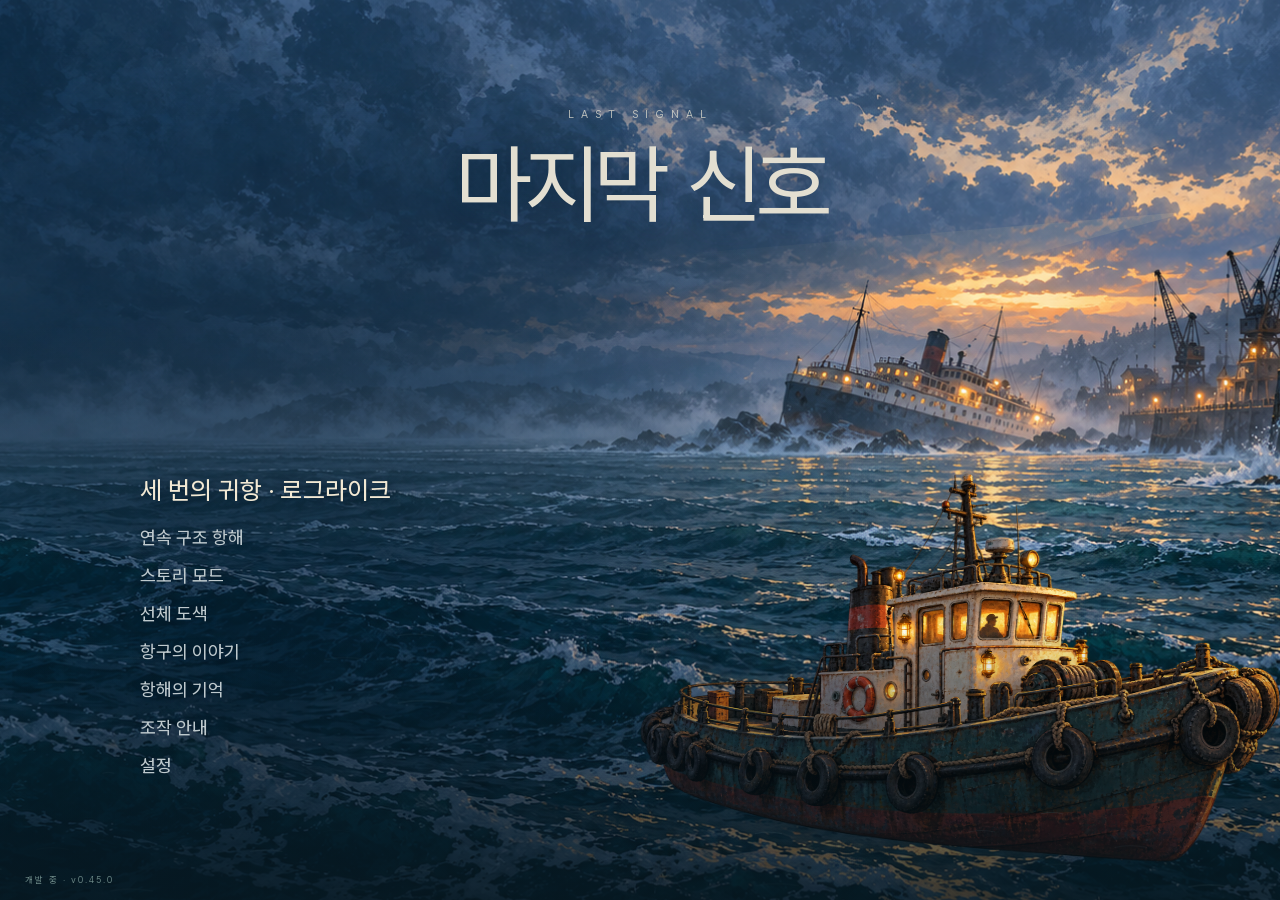
==== index.html @ b40166a3 "Publish verified LAST SIGNAL 0.45.0 browser beta" ====
<!doctype html>
<html lang="ko">
<head>
  <meta charset="utf-8">
  <meta name="viewport" content="width=device-width, initial-scale=1">
  <meta http-equiv="Content-Security-Policy" content="default-src 'self'; script-src 'self'; style-src 'self'; img-src 'self' data:; connect-src 'self'; object-src 'none'; base-uri 'none'; form-action 'none'">
  <title>마지막 신호 · LAST SIGNAL</title>
  <link rel="stylesheet" href="src/style.css">
  <link rel="stylesheet" href="src/rescue-style.css">
  <link rel="stylesheet" href="src/rogue-style.css">
  <link rel="stylesheet" href="src/session-ui.css">
  <link rel="stylesheet" href="src/play-hud.css">
  <link rel="stylesheet" href="src/rogue-hud.css">
  <link rel="stylesheet" href="src/crew-interior.css">
  <link rel="stylesheet" href="src/refit-view.css">
<link rel="stylesheet" href="beta/support.css">
</head>
<body>
  <canvas id="space" aria-label="Last Signal harbor rescue game"></canvas>
  <div id="hud" class="hidden"></div>
  <button id="interiorToggle" hidden></button><div id="voyageStatus" hidden></div>
  <button id="playPause" class="play-pause" hidden></button>
  <main id="panel"></main>
  <div id="rewardNotice" class="reward-notice" role="status" aria-live="polite"></div>
  <div id="toast" role="status"></div>
  <div id="version">LAST SIGNAL / 0.3.0 · FIRST RESCUE</div>
  <script type="module" src="src/rescue-app.js"></script>
<script type="module" src="beta/game-support.js"></script>
</body>
</html>
---- src/style.css ----
:root{color-scheme:dark;--bg:#09171c;--ink:#e7eee1;--muted:#92aaa9;--line:#b9d7c52b;--mint:#a7efd3;--gold:#e7b18a;font-family:'Pretendard','Malgun Gothic',sans-serif;font-synthesis:none}
*{box-sizing:border-box}body{margin:0;overflow:hidden;background:var(--bg);color:var(--ink);user-select:none}button,input,select{font:inherit}button{cursor:pointer;color:var(--ink);background:transparent;border:1px solid var(--line);padding:13px 19px;border-radius:3px;transition:background .15s,border-color .15s,transform .15s}button:hover{background:#b6edd815;border-color:#c2efd880}button:active{transform:translateY(1px)}button:focus-visible,select:focus-visible,input:focus-visible{outline:2px solid var(--gold);outline-offset:4px}button.primary{background:var(--mint);border-color:var(--mint);color:#122c2c;font-weight:700}button.primary:hover{background:#d1ffe7}button.secondary{border-color:#78979066;background:#10272dcc}button.selected{border-color:var(--mint);background:#94f3d418}p{line-height:1.75;color:var(--muted);font-size:15px}h2{font-size:32px;letter-spacing:-1px;font-weight:600;margin:14px 0}h3{font-size:23px;font-weight:600;margin:16px 0}small{line-height:1.6}canvas{position:fixed;inset:0;width:100%;height:100%;z-index:0}#panel{position:relative;z-index:3;width:100vw;height:100vh;pointer-events:none}#panel button,#panel input,#panel select,#panel section{pointer-events:auto}.hidden{display:none!important}.eyebrow{font-size:10px;letter-spacing:2.5px;color:var(--muted);display:flex;align-items:center;gap:10px}.dot{width:6px;height:6px;border-radius:50%;background:var(--mint);display:inline-block;box-shadow:0 0 15px #91ffd588}.edition{font-size:9px;margin-left:20px;color:#e3b594}.menu{position:absolute;left:8vw;top:10vh;width:490px;max-width:47vw}.menu h1{font-size:clamp(66px,7.8vw,118px);line-height:.86;font-weight:800;letter-spacing:-7px;margin:39px 0 0;position:relative}.menu h1 span{color:var(--mint)}.menu h1 i{color:var(--gold);font-style:normal;font-size:.57em;font-weight:300;margin-left:28px;vertical-align:top;display:inline-block;transform:translateY(14px)}.subtitle{font-size:11px;letter-spacing:4px;margin:23px 0 32px;color:#a6c7bf}.menu h2{font-size:22px;margin-bottom:10px}.intro{font-size:14px;margin:0 0 28px}.menu-actions{display:flex;gap:10px;max-width:410px}.menu-actions button{flex:1;text-align:left;font-size:15px;padding:16px 22px}.menu-actions span{float:right}.menu-secondary{display:flex;gap:24px;margin-top:15px}.menu-secondary button{font-size:12px;padding:10px 0;border:none;color:#b5c8c0}.record{display:flex;gap:30px;border-top:1px solid var(--line);margin-top:24px;padding-top:20px;color:#86a19e;font-size:10px}.record b{display:block;color:var(--ink);font-weight:400;font-size:22px;margin-top:6px}.build-note{font-size:10px;color:#627e7f;margin-top:19px}.art-note{position:absolute;right:8vw;bottom:12vh;color:#bcd2c3;font-size:10px;line-height:2;letter-spacing:2px}.art-note span{color:#73918e;font-size:8px}#version{position:fixed;bottom:15px;left:25px;font-size:9px;color:#668180;letter-spacing:2px;z-index:4;pointer-events:none}.overlay{display:flex;align-items:center;justify-content:center;background:#041115ab;backdrop-filter:blur(5px)}.dialog{background:linear-gradient(145deg,#152e33f5,#0a1b22f5);border:1px solid #a5d4bd38;box-shadow:0 30px 120px #020a11a0;width:min(940px,92vw);max-height:91vh;overflow-y:auto;padding:38px 42px;border-radius:5px}.dialog.compact{width:460px}.dialog p{margin:10px 0 25px}.dialog-footer{display:flex;justify-content:space-between;gap:16px;border-top:1px solid var(--line);padding-top:24px;margin-top:25px}.dialog-footer button{min-width:160px}.ship-grid{display:grid;grid-template-columns:repeat(3,1fr);gap:14px;margin:28px 0}.ship{padding:24px 20px;text-align:left}.ship strong{display:block;font-size:22px;margin-bottom:8px}.ship small{font-size:11px;display:block;color:#9fb8b0}.ship-icon{font-size:44px;color:var(--mint);display:block;height:72px;font-weight:200}.mode-row{display:flex;gap:10px}.mode-row button{font-size:13px;flex:1}.micro{font-size:10px!important;line-height:1.6!important;margin:20px 0 0!important;color:#71918c}.stack{display:flex;flex-direction:column;gap:12px}.setting{display:flex;justify-content:space-between;align-items:center;padding:18px 0;border-top:1px solid var(--line);font-size:14px}.setting select{background:#0a2026;border:1px solid var(--line);color:var(--ink);padding:8px 14px}.setting input[type=range]{width:155px;accent-color:var(--mint)}.setting input[type=checkbox]{accent-color:var(--mint);width:18px;height:18px}.guide-diagram{display:flex;align-items:center;gap:20px;color:#8dcbbb;margin:25px 0}.guide-diagram span{border:1px solid #92d7c5;border-radius:50%;width:34px;height:34px;display:grid;place-items:center}.guide-diagram i{color:#406c68}.guide-diagram b{font-size:70px;font-weight:200;margin-left:30px}.manual p{font-size:14px}.manual button{width:160px}.muted{color:#66968b!important}.card-grid{display:grid;grid-template-columns:repeat(3,1fr);gap:18px;margin-top:28px}.card{display:flex;flex-direction:column;text-align:left;padding:23px 22px;min-height:315px;--accent:var(--mint)}.family-frost{--accent:#a4d6f6}.family-salvage{--accent:#e3ca83}.family-weapon{--accent:#f0ac95}.family-motion{--accent:#c5b1ed}.card:hover{border-color:var(--accent);transform:translateY(-4px);background:#aad5bc0c}.card-top{display:flex;justify-content:space-between;width:100%;color:var(--accent);font-size:11px}.card kbd{color:#9bb1a9;border:1px solid #9dbdac44;width:22px;height:22px;display:grid;place-items:center;border-radius:3px}.card-symbol{font-size:46px;height:60px;margin:18px 0 0;color:var(--accent)}.card h3{font-size:21px;color:var(--ink);margin:12px 0}.card p{font-size:12px;line-height:1.8;margin:0 0 24px;flex:1}.rank{font-size:9px;color:var(--muted);width:100%;padding-top:16px;border-top:1px solid var(--line)}.rank span{float:right;color:var(--accent);letter-spacing:2px}.installed{font-size:10px;color:#829f95;line-height:1.9;margin-top:24px}.result{width:650px}.result-score{font-size:74px;color:var(--mint);letter-spacing:-4px;margin:25px 0}.result-score small{font-size:11px;letter-spacing:2px;margin-left:20px;color:#90aaa0}.result-grid{display:grid;grid-template-columns:repeat(4,1fr);gap:15px}.result-grid b{display:block;font-size:26px;font-weight:400}.result-grid span{font-size:10px;color:var(--muted)}#hud{position:fixed;inset:0;z-index:2;pointer-events:none}.hud-top{height:72px;display:flex;align-items:center;gap:30px;padding:12px 32px;border-bottom:1px solid #a3c6b224;background:#0a1a21d9}.hud-brand{font-size:28px;font-weight:800;letter-spacing:-2px;display:flex;align-items:center;gap:18px}.hud-brand span{font-size:10px;letter-spacing:1px;color:#92b4a5;font-weight:400;white-space:nowrap}.meter{width:210px}.meter div{display:flex;justify-content:space-between;font-size:10px;color:var(--muted);margin-bottom:7px}.meter b{color:var(--ink);font-size:11px;font-weight:500}progress{display:block;appearance:none;border:none;width:100%;height:5px;background:#2a3c3e;border-radius:0}progress::-webkit-progress-bar{background:#2a3c3e}progress::-webkit-progress-value{background:#c5d6b4}.energy progress::-webkit-progress-value{background:#8fdfc7}.hud-time{margin-left:auto;font-size:27px;font-variant-numeric:tabular-nums;letter-spacing:2px}.hud-time span{display:block;font-size:8px;letter-spacing:1px;color:var(--muted);text-align:center}.hud-level{width:95px;font-size:13px;letter-spacing:2px}.hud-level progress{margin-top:9px;height:3px}.hud-level progress::-webkit-progress-value{background:#e1b18b}.hud-bottom{position:absolute;bottom:0;height:40px;width:100%;padding:0 30px;display:flex;align-items:center;justify-content:space-between;gap:18px;border-top:1px solid #9bd7c026;background:#0b1a21d9;font-size:9px;color:#95b6aa}.anchor-state b{font-size:17px;color:var(--mint);letter-spacing:5px;vertical-align:middle;margin-right:8px}.anchor-state em{font-style:normal;color:#ebba8e;margin-left:8px}.target-count{margin-left:15px;color:#cdf5d7}.dash-state b{color:#d0ead8;margin-left:12px}.hud-hint{color:#a4bfb3;font-size:10px}.boss-meter{position:absolute;top:84px;left:35%;width:30%;text-align:center}.boss-meter span{font-size:8px;letter-spacing:3px;color:#e7b194}.boss-meter progress{margin-top:7px;height:4px}.boss-meter progress::-webkit-progress-value{background:#edac87}#toast{position:fixed;z-index:10;left:50%;top:19%;transform:translate(-50%,-10px);padding:11px 22px;background:#173032ee;border:1px solid #a6e4bd66;font-size:13px;color:#dcebd3;opacity:0;pointer-events:none;transition:opacity .15s,transform .15s;max-width:90vw;text-align:center}#toast.show{opacity:1;transform:translate(-50%,0)}
@media(max-height:740px){.menu{top:7vh}.menu h1{font-size:83px;margin-top:25px}.subtitle{margin:20px 0}.menu h2{font-size:20px}.intro{margin-bottom:18px}.record{margin-top:16px;padding-top:12px}.dialog{padding:25px 30px}.card{min-height:260px;padding:18px}.card-symbol{height:45px;margin-top:7px}.card p{margin-bottom:12px}.dialog h2{font-size:27px}.ship-grid{margin:18px 0}.ship{padding:16px}.ship-icon{height:55px}.hud-top{gap:20px}}
@media(max-width:960px){.menu{max-width:55vw;left:6vw}.menu h1{font-size:76px}.art-note{right:5vw;bottom:10vh;font-size:8px}.hud-top{padding:10px 20px;gap:17px}.meter{width:160px}.hud-brand span{display:none}.hud-bottom{padding:0 18px}.hud-hint{font-size:8px}.card-grid{gap:10px}.dialog{width:94vw}.card{padding:18px}.card h3{font-size:18px}.card p{font-size:11px}}

.lesson-toggle{display:flex;align-items:center;gap:10px;margin-top:22px;font-size:12px;color:#b8d1c2}.lesson-toggle input{accent-color:var(--mint);width:17px;height:17px}.skip-lesson{position:absolute;right:30px;top:90px;font-size:11px;background:#0f282deb}.active-combos{display:flex;gap:10px;flex-wrap:wrap;margin-top:16px}.active-combos span,.combo-unlock{color:#ead79e;font-size:10px;border:1px solid #d9c18455;border-radius:3px;padding:7px 10px}.combo-unlock{margin-bottom:13px}.guide-combos{display:grid;grid-template-columns:repeat(3,1fr);gap:20px;border-top:1px solid var(--line);padding-top:10px;margin-bottom:15px}.guide-combos p{font-size:11px}.guide-combos b{color:#dfcca0}.boss-meter small{display:block;color:#aebdae;font-size:9px;margin-top:4px}.boss-meter{top:78px}

.seed-setting{display:flex;align-items:center;justify-content:space-between;margin-top:19px;color:#8daea3;font-size:11px}.seed-setting input{width:180px;background:#0a2026;border:1px solid var(--line);padding:7px 10px;color:#cce8d9;font-size:12px}
---- src/rescue-style.css ----
@font-face{font-family:Pretendard;src:url('../assets/fonts/PretendardVariable.woff2') format('woff2');font-weight:100 900;font-style:normal;font-display:swap}
:root{--bg:#102124;--ink:#e9dfc6;--muted:#a4b1a2;--line:#cbbd8c30;--mint:#d9ba7c;--gold:#d8b071}
body{background:#102124}button.primary{background:#d6b779;border-color:#d6b779;color:#26322c}button.primary:hover{background:#ead29f}button.selected{border-color:#dfc288;background:#c9b07816}.dot{background:#dab876;box-shadow:0 0 15px #ddb47055}.dialog{background:linear-gradient(145deg,#283e3beb,#152a2bed);border-color:#b6ad884c}.overlay{background:#0a171bb3;backdrop-filter:blur(4px)}.harbor-menu{position:absolute;left:7.5vw;top:8vh;width:560px;max-width:47vw}.harbor-title{font-size:clamp(52px,6.3vw,94px);font-weight:650;letter-spacing:-5px;margin:39px 0 3px;line-height:1.12;color:#e8ddbd}.harbor-english{font-size:10px;letter-spacing:5px;color:#b5ae8d;margin:17px 0 35px}.harbor-menu h2{font-size:25px;line-height:1.6;margin:0 0 14px;font-weight:450;letter-spacing:-.5px}.harbor-intro{font-size:13px;line-height:1.9;color:#a1b0a1;margin-bottom:27px}.harbor-menu .menu-actions{max-width:450px}.harbor-menu .menu-secondary{gap:26px}.cabin-crew{border-top:1px solid var(--line);padding-top:21px;margin-top:20px;max-width:480px}.cabin-crew .eyebrow{font-size:9px}.empty-seat{font-size:12px;color:#8c9d8d;margin-top:17px}.crew-row{display:flex;align-items:center;gap:15px;margin-top:16px}.crew-row strong{display:block;font-size:15px;font-weight:500}.crew-row span:not(.crew-portrait){display:block;font-size:10px;color:#a4b29f;margin-top:6px}.crew-portrait{position:relative;display:block;flex:0 0 48px;width:48px;height:58px;overflow:hidden;background:linear-gradient(135deg,#9e9c7d40,#253a33);border:1px solid #a9a07866;border-radius:2px}.crew-portrait i{position:absolute;left:17px;top:9px;width:15px;height:17px;border-radius:45% 45% 40% 40%;background:#c9b88d}.crew-portrait b{position:absolute;left:9px;top:29px;width:34px;height:40px;border-radius:40% 40% 0 0;background:#a3915f;transform:rotate(-6deg)}.crew-portrait.operator b{background:#68766a}.crew-portrait.operator i:before{content:'';position:absolute;width:19px;height:5px;background:#4b625a;left:-2px;top:0}.crew-portrait.engineer i:before{content:'';position:absolute;width:18px;height:6px;background:#c7a056;left:-2px;top:-3px;border-radius:50% 50% 0 0}.harbor-map-note{position:absolute;right:8vw;bottom:8vh;display:flex;gap:20px;align-items:center;color:#c9c2a5}.harbor-map-note>b{font-size:70px;font-weight:300;opacity:.65;line-height:1}.harbor-map-note span{font-size:10px;line-height:2;letter-spacing:1.5px}.harbor-map-note em{font-size:8px;color:#b29b75;font-style:normal}.next-call{border-left:2px solid #bea063;padding:4px 0 4px 17px;margin-top:25px}.next-call span{font-size:9px;display:block;color:#a9ac90;letter-spacing:2px;margin-bottom:8px}.next-call b{font-size:15px;font-weight:500;color:#e1d4af}.rescue-brief{width:890px}.rescue-choices{display:grid;grid-template-columns:repeat(2,1fr);gap:19px;margin:26px 0}.rescue-choice{display:flex;text-align:left;gap:20px;padding:24px;min-height:220px}.rescue-choice .crew-portrait{width:70px;height:88px;flex-basis:70px;transform:scale(1.1);transform-origin:top left;margin-right:4px}.rescue-choice .crew-portrait i{left:24px;top:15px;width:20px;height:24px}.rescue-choice .crew-portrait b{left:11px;top:45px;width:48px;height:58px}.rescue-choice small{color:#bcb18c;font-size:10px}.rescue-choice h3{font-size:27px;margin:11px 0 13px}.rescue-choice span:not(.crew-portrait){font-size:11px;color:#c4c6ab}.rescue-choice p{font-size:12px;line-height:1.85;margin:12px 0 0}.refuge-note{font-size:12px!important;color:#9db09d!important}.record-mission{grid-column:1/-1;border:1px solid var(--line);padding:22px}.debrief{width:750px}.return-person{display:flex;gap:24px;margin:26px 0}.return-person .crew-portrait{transform:scale(1.3);transform-origin:top left;margin-right:15px;margin-top:10px}.return-person h3{margin:0 0 20px;font-size:20px}.return-person .testimony{font-size:22px;font-weight:400;line-height:1.8;color:#e3d7b6}.return-person p:not(.testimony){font-size:12px;color:#a5b5a1}.log-clue{padding:18px;border:1px solid var(--line);font-size:13px}.log-clue p{font-size:14px;margin-bottom:0}.manual-number{color:#d5b779;margin-right:10px}.harbor-top{background:#112b2ce8;border-color:#b7b38833}.hud-brand{color:#e1d5b1}.hud-brand span{max-width:260px;letter-spacing:0}.energy progress::-webkit-progress-value{background:#c7b77c}.meter progress::-webkit-progress-value{background:#afb99d}.hud-bottom{background:#122b2de8;border-color:#b9b18433;height:43px}.anchor-state b{color:#d9c58f}.hud-hint{font-size:11px;color:#d4ceb0}.mission-objective{position:absolute;top:84px;left:50%;transform:translateX(-50%);text-align:center;padding:9px 19px;background:#132e2fd9;border:1px solid #bbb68d38;color:#e3d5aa;font-size:13px;white-space:nowrap}.mission-objective span{color:#bba873;margin-right:10px;font-size:10px}.passenger-status{position:absolute;right:24px;top:138px;display:flex;flex-direction:column;align-items:flex-end;gap:8px}.passenger-status span{padding:7px 10px;border-left:2px solid #b7a474;background:#17332ec9;color:#cfcaac;font-size:10px}.passenger-status .shelter{color:#8b9f90;border-color:#718779}.passenger-status .aboard{border-color:#ded6a0;color:#e7d9b6}.radio-panel{position:absolute;left:30px;top:137px;max-width:395px;background:#10272bea;border-left:2px solid #c5a568;padding:14px 18px;color:#d0bd91;box-shadow:0 10px 30px #10222522}.radio-panel>div{display:flex;justify-content:space-between;gap:30px;font-size:8px;letter-spacing:1px;color:#9fa991}.radio-panel b{font-size:11px;color:#dfcba0;letter-spacing:0;font-weight:400}.radio-panel p{font-size:13px;line-height:1.9;color:#dfd5b7;margin:10px 0 0}.hud-time{color:#e0d2ac}.hud-time span{color:#a4b09d}.dash-state b{color:#d1c193}#toast{background:#263b36f2;border-color:#c4b98266;color:#e1d5b3}
@media(max-height:760px){.harbor-menu{top:6vh}.harbor-title{font-size:67px;margin-top:26px}.harbor-english{margin:12px 0 24px}.harbor-menu h2{font-size:21px}.harbor-intro{font-size:12px;margin-bottom:18px}.cabin-crew{margin-top:13px;padding-top:13px}.next-call{margin-top:18px}.rescue-choice{min-height:185px;padding:20px}.rescue-choice h3{font-size:24px}.return-person .testimony{font-size:19px}.harbor-map-note>b{font-size:50px}}
@media(max-width:1050px){.harbor-menu{left:5vw;max-width:51vw}.harbor-title{font-size:62px}.harbor-intro{font-size:11px}.harbor-menu h2{font-size:19px}.rescue-choice{gap:16px;padding:16px}.rescue-choice .crew-portrait{display:none}.radio-panel{max-width:280px;left:20px}.radio-panel p{font-size:11px}.mission-objective{font-size:11px;max-width:74vw;white-space:normal}.hud-hint{font-size:9px}.hud-brand span{max-width:145px;font-size:8px}.harbor-map-note{right:5vw;bottom:11vh}}


.harbor-menu{max-height:calc(100vh - 90px);overflow-y:auto;padding-right:16px;padding-bottom:24px;scrollbar-width:thin;scrollbar-color:#9d997b #193332;overscroll-behavior:contain}
@media(max-height:760px){.harbor-menu{max-height:calc(94vh - 42px)}.harbor-menu .crew-row{margin-top:10px}.harbor-menu .next-call{margin-bottom:14px}}

.log-entry{border-top:1px solid var(--line);padding-top:15px}.log-entry small{color:#b4a881}.log-entry p{color:#dfd5b7}.chapter-crew{display:flex;gap:30px}.hud-hint{max-width:68%;text-align:center}

.tow-objective{max-width:80vw;white-space:normal}.tow-power-note{padding:18px;border:1px solid #c6aa6570;background:#b59b5720;color:#e0c898!important}.tow-tension{max-width:170px}@media(max-width:1100px){.tow-tension{display:none}.tow-objective{max-width:86vw;font-size:11px}}

.hud-hint{font-size:12px;line-height:1.4}@media(max-width:1050px){.hud-bottom{height:56px}.hud-hint{font-size:11px}.radio-panel p{font-size:12px}}

.tow-footer{height:74px;padding:8px 24px;gap:16px}.tow-footer .anchor-state{min-width:135px}.tow-footer .anchor-state small{display:block;margin-top:5px;font-size:11px;color:#d5c699}.tow-footer .hud-hint{flex:1;max-width:48%;font-size:12px;line-height:1.4}.tow-action{min-width:195px;max-width:220px;font-size:13px;text-align:right;color:#eee0b8}.dock-feedback{position:absolute;bottom:88px;left:50%;transform:translateX(-50%);display:flex;gap:16px;padding:12px 18px;max-width:90vw;background:#152f2eef;border:1px solid #caba8960;font-size:13px;white-space:nowrap}.dock-feedback .met{color:#c6dfba}.dock-feedback .unmet{color:#e3ba81}
@media(max-width:1100px){.tow-tension{display:block;max-width:110px;min-width:85px}.tow-footer .hud-hint{font-size:11px}.tow-action{font-size:12px;min-width:155px;max-width:175px}.dock-feedback{font-size:12px;gap:12px}.harbor-top .hud-brand span{display:none}.harbor-top .meter{max-width:150px}}

.tow-arrival{background:none;backdrop-filter:none}.tow-arrival .arrival-note{position:absolute;left:24px;top:110px;width:320px;max-height:calc(100vh - 140px);padding:24px;background:#17322ded;box-shadow:0 15px 50px #10282266}.arrival-note h2{font-size:26px;line-height:1.35;white-space:pre-line}.arrival-note .log-clue{padding:12px}.arrival-note p{font-size:13px}.arrival-note .dialog-footer{display:grid;grid-template-columns:1fr;gap:10px}.arrival-hud{position:absolute;top:24px;left:50%;transform:translateX(-50%);padding:12px 20px;border:1px solid #d5c49455;background:#19392dda;color:#dfddba;font-size:15px}
@media(max-width:1050px){.tow-arrival .arrival-note{left:16px;top:90px;width:280px;padding:20px}.arrival-note h2{font-size:23px}.arrival-hud{top:16px;font-size:13px;white-space:nowrap}}

.net-intro{border-left:2px solid #d4b978;padding:10px 14px;background:#baa77512;font-size:13px!important;color:#e1d2ae!important}.rescue-footer{height:68px;gap:18px;padding:8px 24px}.rescue-footer .anchor-state{min-width:170px}.rescue-footer .hud-hint{max-width:55%;flex:1}.context-action{min-width:170px;max-width:230px;text-align:right;color:#e2d5ae;font-size:12px;line-height:1.4}.rescue-footer .anchor-state em{margin-left:8px}@media(max-width:1050px){.rescue-footer .anchor-state{min-width:130px}.rescue-footer .hud-hint{font-size:11px}.context-action{min-width:145px;font-size:11px}.rescue-footer{height:78px;gap:12px}}

.net-clock{margin-top:3px;line-height:1.2}.net-clock strong{display:block;color:#eddfb9;font-size:14px;font-variant-numeric:tabular-nums}.net-clock small{display:block;margin-top:3px;font-size:10px;color:#bbb89c}.net-clock.urgent strong{color:#ffd8b0;background:#713d28;padding:2px 5px;border-left:3px solid #ffe1b3}.tow-footer .anchor-state small{margin-top:3px}.tow-footer .net-clock strong{font-size:12px}@media(max-width:1050px){.rescue-footer .anchor-state{min-width:160px}.rescue-footer .net-clock strong{font-size:13px}.tow-footer .anchor-state{min-width:155px}}

.mission-board{width:900px;max-height:88vh;overflow-y:auto}.mission-list{display:grid;gap:14px;margin:22px 0}.mission-card{display:grid;grid-template-columns:1fr 140px;gap:20px;padding:20px;border:1px solid #b6ae7855;background:#102e2a55}.mission-card.complete{border-left:3px solid #bace9e}.mission-card small{color:#c8b780;font-size:11px}.mission-card h3{font-size:23px;margin:9px 0}.mission-card p{font-size:12px;line-height:1.6;margin:8px 0}.mission-card button{align-self:center;white-space:normal}.record-line{font-size:11px;color:#bcccad;margin-top:13px}.mission-card button:disabled{opacity:.4;cursor:default}@media(max-width:1050px){.mission-card{grid-template-columns:1fr 130px;padding:15px}.mission-card h3{font-size:20px}.mission-board{max-height:84vh}}

.tow-action .rigging{display:block;font-size:11px;line-height:1.4;color:#bfcba8;margin-top:5px}.harbor-menu .menu-actions{flex-wrap:wrap}

.harbor-menu{max-height:88vh;overflow-y:auto;padding-right:8px}
/* Narrative reward art stays out of the navigable harbor canvas. */
.crew-portrait img{width:100%;height:100%;object-fit:cover;display:block}.crew-portrait{border-radius:6px}.rescue-choice .crew-portrait{transform:none;width:86px;height:108px;flex-basis:86px}.return-person .crew-portrait{transform:none;width:110px;height:136px;flex-basis:110px;margin-right:0}
.memory-summary{margin:16px 0 8px;max-width:450px}.memory-summary>span{display:flex;justify-content:space-between;color:#b9c6aa;font-size:11px;margin-bottom:7px}.memory-summary b{color:#efcf8e}.memory-summary progress{display:block;width:100%;height:5px;border:0;background:#182e2d}.memory-summary progress::-webkit-progress-bar{background:#182e2d}.memory-summary progress::-webkit-progress-value{background:#d9b778}
.memory-album{width:1000px;max-height:88vh;overflow-y:auto}.memory-album>p{font-size:13px}.memory-grid{display:grid;grid-template-columns:repeat(3,minmax(0,1fr));gap:16px;margin-top:24px}.memory-card{overflow:hidden;border:1px solid #b6ad7855;border-radius:7px;background:#102a29}.memory-card>img,.memory-sealed{display:block;width:100%;height:150px;object-fit:cover}.memory-card>div:not(.memory-sealed){padding:15px}.memory-card small{font-size:10px;color:#d2bd83}.memory-card h3{font-size:17px;line-height:1.4;margin:8px 0}.memory-card p{font-size:12px;line-height:1.6;margin:0}.memory-sealed{display:grid;place-items:center;font-size:40px;color:#7d9180;background:radial-gradient(ellipse,#38534b,#172e2c)}.memory-card.locked{border-style:dashed}.memory-card.locked h3{color:#b4bca6}.clean-seal{display:block;color:#d2ddb1;font-size:11px;margin-top:9px}
.reward-reveal{display:flex;gap:14px;align-items:center;padding:12px;margin:18px 0;border:1px solid #dfbd7866;background:#d5b97812;border-radius:6px;animation:reward-arrive .4s ease-out}.reward-reveal>img{width:130px;height:95px;object-fit:cover;border-radius:4px}.reward-reveal>div{display:flex;flex-direction:column;gap:7px}.reward-reveal small{color:#e2bf78;font-size:11px}.reward-reveal strong{font-size:16px}.reward-reveal span{font-size:11px;line-height:1.5;color:#bbc6a8}.arrival-note .reward-reveal{display:block;padding:0;overflow:hidden}.arrival-note .reward-reveal>img{width:100%;height:100px;border-radius:0}.arrival-note .reward-reveal>div{padding:12px}.debrief{max-height:88vh;overflow-y:auto}.tow-arrival .arrival-note{overflow-y:auto}.harbor-menu .menu-secondary{gap:12px;flex-wrap:wrap}
.reward-notice{position:absolute;right:22px;bottom:155px;z-index:4;pointer-events:none;display:flex;gap:12px;align-items:center;max-width:290px;padding:14px 18px;border:1px solid #d5bc7b80;border-radius:5px;background:#193c36f2;box-shadow:0 5px 22px #061d2055;opacity:0;transform:translateY(8px);transition:opacity .18s,transform .18s}.reward-notice.show{opacity:1;transform:translateY(0)}.reward-notice>span{font-size:27px;color:#e4c37f}.reward-notice small{display:block;font-size:10px;color:#b6c6a6;margin-bottom:5px}.reward-notice strong{font-size:14px;color:#f0ddb0}
@keyframes reward-arrive{from{opacity:0;transform:translateY(8px)}to{opacity:1;transform:none}}.reduce-motion .reward-reveal{animation:none}.reduce-motion .reward-notice{transition:none;transform:none}@media(prefers-reduced-motion:reduce){.reward-reveal{animation:none}.reward-notice{transition:none;transform:none}}
@media(max-width:1050px){.rescue-choice .crew-portrait{display:block;width:58px;height:76px;flex-basis:58px}.rescue-choice{gap:12px}.memory-grid{grid-template-columns:repeat(2,minmax(0,1fr))}.memory-card>img,.memory-sealed{height:135px}.memory-album{max-height:86vh}.reward-notice{max-width:250px;bottom:160px;right:16px}.reward-notice strong{font-size:12px}.reward-reveal>img{width:100px;height:85px}}
.tow-arrival .arrival-note{width:350px}.arrival-note .reward-reveal{display:flex;gap:0}.arrival-note .reward-reveal>img{width:100px;height:130px;flex:0 0 100px}.arrival-note .reward-reveal>div{padding:10px}.arrival-note .reward-reveal strong{font-size:14px}.arrival-record summary{cursor:pointer;color:#e5d3a5;font-size:13px}.arrival-note .dialog-footer{position:sticky;bottom:-20px;padding:10px 0 0;background:#17322d;z-index:1}
.memory-card[data-memory="engineer"]>img,.memory-card[data-memory="operator"]>img{object-position:50% 25%}.memory-open{font-size:11px;padding:8px 12px;margin-top:12px}.memory-detail{width:900px;max-height:90vh;overflow-y:auto}.memory-detail>img{display:block;width:100%;height:52vh;object-fit:contain;background:#102727}.memory-detail h2{margin-bottom:16px}

.mastery-record{margin-top:12px}.mastery-stamps{display:flex;flex-wrap:wrap;gap:6px;margin:8px 0}.mastery-stamp{font-size:12px;border:1px solid #677b7c;border-radius:5px;padding:5px 8px;color:#b6c6c5}.mastery-stamp.earned{color:#ead397;border-color:#b49c60;background:#b49c6018}.mastery-reveal{border-left:3px solid #d3b776;padding:8px 12px;margin:12px 0;background:#d3b77612}.mastery-reveal small{color:#d3b776}.mastery-reveal p{margin:5px 0;font-size:14px}

.mastery-help{font-size:12px;color:#baccc9}.mastery-help summary{cursor:pointer;padding:6px 0}.mastery-help ul{padding-left:18px;line-height:1.65}

.route-plan{margin:12px 0;border:1px solid #547873;padding:12px 16px;border-radius:6px}.route-plan summary{cursor:pointer;color:#dfc589;font-weight:650}.route-plan article{padding:12px 0;border-bottom:1px solid #ffffff15}.route-plan article:last-child{border:0}.route-plan strong{color:#d8dfca;font-size:14px}.route-plan p{font-size:13px;margin:7px 0}.route-plan small{color:#d4b879}

.mission-story{margin:16px 0;border-top:1px solid #55736b;padding-top:14px}.mission-story summary{cursor:pointer;color:#dfc589}.mission-story img{display:block;width:100%;height:auto;margin-top:14px;border-radius:5px}.mission-story p{font-size:14px;line-height:1.8}.mission-story small{display:block;font-size:11px;color:#acbdb8;line-height:1.6}


/* Title screen, not a dispatch dashboard. The scene carries the premise. */
.visually-hidden{position:absolute;width:1px;height:1px;padding:0;margin:-1px;overflow:hidden;clip-path:inset(50%);white-space:nowrap;border:0}
.title-mark{position:absolute;left:50%;top:12vh;transform:translateX(-50%);width:max-content;max-width:90vw;text-align:center;color:#e3dfd1;text-shadow:0 3px 24px #0a233c99;pointer-events:none}.title-mark>span{display:block;font-size:11px;letter-spacing:7px;margin-bottom:16px;opacity:.75}.title-mark>div{font-size:clamp(58px,6.8vw,106px);line-height:1.1;font-weight:400;letter-spacing:-6px;word-spacing:8px}.title-navigation{left:9vw;top:auto;bottom:12vh;width:390px;max-width:42vw;max-height:52vh;padding:10px 28px 10px 0;overflow-y:auto;scrollbar-width:thin;background:none}.title-choices{display:flex;align-items:flex-start;flex-direction:column;gap:10px}.title-choices>button{position:relative;border:0;border-radius:0;background:none;padding:6px 0 6px 25px;text-align:left;font-size:20px;font-weight:450;color:#bec9cd;text-shadow:0 2px 8px #031a2c;transition:color .18s,transform .18s}.title-choices>button::before{content:'';position:absolute;left:0;top:50%;width:13px;height:1px;background:currentColor;opacity:0;transform:translateX(-5px);transition:opacity .18s,transform .18s}.title-choices>button:hover,.title-choices>button:focus-visible{color:#fff3ce;background:none;transform:translateX(5px)}.title-choices>button:hover::before,.title-choices>button:focus-visible::before{opacity:1;transform:none}.title-choices>button:first-child{font-size:25px;color:#f2e9d4;margin-bottom:10px}.title-choices>button:focus-visible{outline:1px solid #dbd2b399;outline-offset:7px}.scene-radio{position:absolute;right:16vw;bottom:27vh;border:0;background:none;padding:10px 12px;color:#e0d4b7;font-size:11px;text-shadow:0 2px 5px #092334;opacity:.4;transition:opacity .2s}.scene-radio:hover,.scene-radio:focus-visible{opacity:1;background:none;border:0}.radio-spark{display:inline-block;width:4px;height:4px;background:#f7db98;box-shadow:0 0 13px 5px #e7bc6355;border-radius:50%;margin-right:8px}.scene-subtitle{position:absolute;bottom:5vh;left:50%;transform:translateX(-50%);width:620px;max-width:84vw;font-size:14px;line-height:1.9;text-align:center;white-space:pre-line;color:#f0e7d2;text-shadow:0 2px 5px #000,0 0 15px #03111e;pointer-events:none}.scene-subtitle[hidden]{display:none}.reduce-motion .title-choices>button{transition:none}.reduce-motion .title-choices>button:hover,.reduce-motion .title-choices>button:focus-visible{transform:none}
@media(prefers-reduced-motion:reduce){.title-choices>button,.title-choices>button::before{transition:none}.title-choices>button:hover,.title-choices>button:focus-visible{transform:none}}
@media(max-height:760px){.title-mark{top:10vh}.title-mark>div{font-size:65px;letter-spacing:-4px}.title-mark>span{font-size:9px;margin-bottom:12px}.title-navigation{bottom:10vh;max-height:52vh}.title-choices{gap:6px}.title-choices>button{font-size:17px}.title-choices>button:first-child{font-size:22px;margin-bottom:7px}.scene-subtitle{font-size:12px;bottom:3vh}.scene-radio{bottom:28vh}}
@media(max-width:700px){.title-mark{top:13vh}.title-mark>div{font-size:49px;letter-spacing:-3px}.title-mark>span{font-size:8px;letter-spacing:3px}.title-navigation{left:7vw;max-width:80vw}.scene-radio{right:5vw}.scene-subtitle{bottom:2vh;font-size:11px}}

/* Ship cutaway: a continuous deck and hull, with crew physically located by duty. */
#interiorToggle{position:fixed;z-index:12;right:24px;top:148px;padding:9px 16px;background:#182b2d;color:#ead9b3;border:1px solid #a48c61}#voyageStatus{position:fixed;z-index:11;right:24px;top:193px;max-width:65vw;font-size:12px;background:#102427e8;color:#d4d9cf;padding:7px 10px;pointer-events:none}#interiorToggle[hidden],#voyageStatus[hidden]{display:none}.interior{width:min(1000px,94vw);max-height:94vh;overflow:auto}.interior h2{margin:5px 0 12px}.ship-section{padding:6px 22px 0;--paint:#426b64}.paint-harbor{--paint:#426b64}.paint-ochre{--paint:#b18a49}.paint-red{--paint:#96564a}.ship-deck{display:flex;justify-content:flex-end;padding-right:5%;height:112px}.ship-deck .ship-room{width:26%;background:#495751;border:6px solid #ac9c7c;border-bottom:0}.ship-hull{display:grid;grid-template-columns:1.1fr 1fr 1fr;border:12px solid var(--paint);border-top-width:7px;overflow:hidden;border-radius:8px 15px 60px 65px;background:#182c2b;height:185px;box-shadow:0 8px 0 #111e20}.ship-room{position:relative;border-right:6px solid #6e7060;padding:10px 14px;background:repeating-linear-gradient(90deg,#3b443b 0,#3b443b 47px,#424b41 48px,#424b41 50px);overflow:hidden}.ship-room h3{position:relative;z-index:2;font-size:13px;margin:0;color:#efe1bd;font-weight:500}.ship-room small{position:absolute;bottom:8px;left:10px;right:10px;font-size:10px;color:#bfcec5}.room-art{height:57px;font-size:42px;color:#b5a17a;letter-spacing:10px;opacity:.85}.room-art svg{width:100%;height:100%;stroke:#baac87;fill:#243c3c;stroke-width:2}.wheelhouse .room-art{position:absolute;right:16px;bottom:5px;width:54px}.hull-keel{text-align:center;color:#b4a47e;font-size:10px;letter-spacing:6px;padding:15px}.room-crew{position:relative;z-index:3;display:flex;gap:18px}.section-person{display:inline-flex;flex-direction:column;align-items:center;font-size:10px;color:#eee1c2}.section-person i{display:block;width:15px;height:20px;background:#d59e57;border-radius:5px 5px 1px 1px;position:relative;margin-top:7px;margin-bottom:3px;border-bottom:6px solid #263633}.section-person i:before{content:'';position:absolute;left:4px;top:-7px;width:8px;height:8px;background:#d5b28a;border-radius:50%}.section-person.operator i{background:#89a99a}.flood-surface{position:absolute;left:0;right:0;bottom:0;background:#3d99ad80;border-top:2px solid #9ec5c5;pointer-events:none}.flood-0{height:0;border:0}.flood-1{height:25%}.flood-2{height:50%}.flood-3{height:75%}.flood-4{height:100%}.ship-readings{display:flex;flex-wrap:wrap;gap:16px;border-block:1px solid #697b6d;padding:12px 0;font-size:13px}.ship-readings b{color:#e5c58e;margin-left:6px}.crew-orders{display:flex;gap:30px;margin:14px 0}.crew-orders label{display:flex;align-items:center;gap:15px}.crew-orders select,.voyage-refit select{background:#193332;color:#eeddbb;padding:8px;border:1px solid #6e8272}.interior .micro{font-size:12px;line-height:1.6;margin:8px 0}.interior>p{font-size:12px}.equipment-offers{display:flex;flex-direction:column;gap:10px;margin:18px 0}.equipment-offers button{text-align:left;padding:16px;border-radius:0;border-color:#647568}.equipment-offers strong,.equipment-offers span{display:block}.equipment-offers span{font-size:13px;margin-top:6px;line-height:1.5;font-weight:400;color:#bdc7bc}.paint-preview{background:var(--paint);height:110px;border-radius:15px 15px 75px 45px;border:7px solid #b7a17d;margin:25px 0;display:grid;place-items:center;color:#ece1c6;font-size:35px}.stack [aria-pressed=true]{border-color:#e6c887;color:#ffe3ab}#panel.overlay:has(.interior){z-index:20}.title-navigation{max-height:56vh}.title-choices{gap:5px}.title-choices>button{font-size:18px}.title-choices>button:first-child{margin-bottom:5px}
@media(max-height:760px){.interior{padding:18px 24px}.ship-deck{height:85px}.ship-hull{height:145px}.room-art{height:43px}.interior h2{font-size:24px}.ship-readings{padding:8px 0}.crew-orders{margin:8px 0}.title-choices{gap:2px}.title-choices>button{font-size:16px;padding-block:4px}}

.interior .micro{color:#bdc8ba}.room-modules{position:absolute;right:8px;bottom:10px;z-index:3;display:flex;gap:4px;flex-direction:column;align-items:flex-end}.room-modules span{font-size:10px;color:#f2ddb4;background:#1b3331;border:1px solid #8e9278;padding:3px 5px}

/* Generated cutaway shell, furniture and crew are independent image layers. */
.illustrated-section{padding:0;background:radial-gradient(ellipse at 55% 65%,#50463355,transparent 70%)}.ship-scene{display:block;width:100%;height:min(48vh,480px);overflow:hidden}.ship-scene .ship-room{border:0;background:none;padding:0}.ship-scene text{font:500 20px Pretendard;fill:#f0dfb7;text-anchor:middle;paint-order:stroke;stroke:#101c1e;stroke-width:5px;stroke-linejoin:round}.ship-scene .section-person text{font-size:18px}.ship-scene .paint-band{fill:var(--paint);opacity:.6;mix-blend-mode:color}.bilge-water{fill:#509ba47a;stroke:#9cc6c4;stroke-width:2}.interior{width:min(1180px,96vw);background:#142223ed}.interior h2{font-size:25px}.interior .ship-readings{margin-top:0}.interior .crew-orders{margin:10px 0}.paint-preview{background:transparent url('../assets/art/menu-tug-v1.png') center/contain no-repeat;border:0;border-radius:0;height:180px}.paint-preview span{background:var(--paint);font-size:13px;padding:5px 10px;border:1px solid #d4c49a;align-self:end}
@media(max-height:760px){.ship-scene{height:285px}.interior{padding:14px 24px}.interior h2{margin-bottom:0}.interior .ship-readings{gap:12px}.interior .micro{font-size:11px}.interior>p{margin:7px 0}.interior #interiorBack{padding:9px 15px}}

.ship-scene text{font-size:28px}.ship-scene .section-person text{font-size:25px}.equipment-offers{display:grid;grid-template-columns:repeat(auto-fit,minmax(190px,1fr))}.equipment-art{display:block;width:100%;height:115px;margin-bottom:8px}.equipment-offers button{padding:12px}.equipment-offers span{font-size:12px}.voyage-refit .micro{color:#bdc8ba}

.equipment-art{width:115px;height:115px;margin-inline:auto;overflow:hidden}
/* Port menus: restrained working surfaces, stable type roles, fixed actions. */
.departure-desk,.paint-shop{--menu-paper:#ddd7c5;--menu-ink:#27342f;--menu-secondary:#536057;font-variant-numeric:tabular-nums}
.dialog.departure-desk{width:min(1220px,95vw);height:min(850px,92vh);max-height:92vh;display:flex;flex-direction:column;overflow:hidden;padding:0;border:1px solid #687268;border-radius:0;background:#23342e;box-shadow:0 18px 55px #0007}
.departure-heading{display:flex;align-items:baseline;justify-content:space-between;gap:20px;padding:20px 28px 16px;border-bottom:1px solid #758176;background:#20372f}
.departure-heading h2{font-size:28px;font-weight:700;letter-spacing:-.02em;line-height:1.2;margin:0;color:#f1ecdd}.departure-heading>span{font-size:14px;color:#bac5b8;letter-spacing:0}
.departure-body{display:grid;grid-template-columns:270px minmax(0,1fr);flex:1;min-height:0}
.departure-index{padding:16px 0;overflow:auto;border-right:1px solid #758176;background:#273d34}
.departure-index button{width:100%;display:flex;align-items:baseline;gap:14px;border:0;border-left:4px solid transparent;border-radius:0;padding:19px 22px;text-align:left;color:#c6cfc3;background:transparent;transition:background .12s}
.departure-index button strong{display:block;font-size:18px;line-height:1.4;font-weight:600}.departure-index button small{display:block;font-size:14px;line-height:1.45;margin-top:6px;color:inherit}.departure-number{font-size:14px;font-weight:500;opacity:.8}
.departure-index button:hover:not(:disabled){background:#ffffff0d}.departure-index button[aria-pressed=true]{background:#ddd7c5;border-left-color:#af5939;color:#27342f}.departure-index button:disabled{color:#8b9b90;cursor:not-allowed}.departure-index-note{padding:8px 26px;margin:12px 0!important;color:#afbeb1;font-size:14px;line-height:1.5}
.departure-file{min-width:0;overflow-y:auto;background:var(--menu-paper);color:var(--menu-ink);scrollbar-color:#7d8a79 #ddd7c5}
.departure-hero{display:flex;align-items:center;gap:24px;padding:24px 30px 18px;border-bottom:1px solid #acae99}.departure-hero img{width:136px;height:96px;object-fit:cover;filter:saturate(.65);flex-shrink:0}.departure-hero small{font-size:14px;font-weight:500;color:#536057}.departure-hero h3{font-size:22px;font-weight:650;line-height:1.3;letter-spacing:-.02em;margin:9px 0 0;color:#24352d}
.departure-reading{padding:20px 30px 28px}.departure-reading p{font-size:16px;line-height:1.6;margin:0 0 18px;color:#303c33}.departure-reading .departure-condition{border-left:3px solid #9c543b;padding-left:15px;color:#624432}
.departure-reading details{border:0;border-top:1px solid #adb19d;border-radius:0;padding:14px 0;margin:0}.departure-reading summary{font-size:16px;font-weight:600;line-height:1.45;color:#2d4d3d;cursor:pointer}.departure-reading .route-plan article{border-bottom:1px solid #b8baa6;padding:14px 0}.departure-reading .route-plan strong{font-size:16px;color:#2d4d3d}.departure-reading .route-plan p{font-size:16px;line-height:1.6;margin:7px 0}.departure-reading .route-plan small,.departure-reading .mission-story small{font-size:14px;color:#66533a}.departure-reading .mastery-record{margin-top:14px}.departure-reading .mastery-record small,.departure-reading .mastery-stamp{color:#3d5744;font-size:14px}.departure-reading .mastery-stamp{border-color:#83977d;background:none}.departure-reading .mastery-stamp.earned{border-color:#466c50;background:#466c5014}.departure-reading .mastery-help li{font-size:14px;color:#374a3e}.departure-reading .micro{font-size:14px!important;color:#536057!important}.departure-reading .mission-story img{border-radius:0}
.departure-footer{display:flex;align-items:center;gap:24px;padding:16px 26px;border-top:1px solid #758176;background:#20372f;flex-shrink:0}.departure-footer button{font-size:18px;font-weight:600;line-height:1.3;min-height:46px;border-radius:0;padding:10px 20px}.departure-footer #back{border:0;color:#dce4d7;background:none}.departure-footer #towBegin{margin-left:auto;background:#bd6846;border:1px solid #d88964;color:#fff5e5;max-width:45%}.departure-footer #towBegin:hover{background:#d17a52}.departure-crew{display:flex;gap:18px}.departure-crew>div{display:flex;align-items:center;gap:8px;font-size:14px;color:#e6e7d8}.departure-crew .crew-portrait{width:34px;height:40px;flex-basis:34px;border:0;border-radius:0}.departure-crew .crew-portrait img{width:100%;height:100%;object-fit:cover}
.departure-desk button:focus-visible,.departure-desk summary:focus-visible,.paint-shop button:focus-visible{outline:3px solid #d59354;outline-offset:-3px}
.dialog.paint-shop{width:min(1100px,95vw);max-height:92vh;overflow:auto;padding:28px 32px;border:1px solid #687268;border-radius:0;background:#23342e url('../assets/art/harbor-workshop-v1.png') center/cover;box-shadow:0 18px 55px #0007}
.paint-shop header{background:#20372ff2;padding:16px 20px;display:inline-block}.paint-shop .eyebrow{font-size:14px;letter-spacing:0;color:#bdc7b8}.paint-shop h2{font-size:28px;letter-spacing:-.02em;line-height:1.2;margin:8px 0;color:#f1ecdd}.paint-shop header p{font-size:16px;line-height:1.6;color:#d7decf;margin:8px 0 0}
.paint-workspace{display:grid;grid-template-columns:minmax(0,1fr) 260px;gap:24px;align-items:center;margin-top:18px}.paint-slip{margin:0;min-width:0}.paint-slip canvas{position:relative;inset:auto;z-index:auto;display:block;width:100%;height:auto;filter:drop-shadow(0 14px 8px #0008)}.paint-slip figcaption{display:flex;justify-content:space-between;padding:12px 10px;font-size:14px;background:#20372fed;color:#e7e3d4;letter-spacing:0}
.paint-samples{padding:20px;background:var(--menu-paper);color:var(--menu-ink)}.paint-samples>small{font-size:14px}.paint-samples .stack{margin:14px 0;gap:0}.paint-samples button[data-paint]{display:flex;align-items:center;gap:12px;background:none;border:0;border-bottom:1px solid #b3b7a2;border-left:3px solid transparent;border-radius:0;color:#314335;padding:13px 8px;text-align:left;font-size:18px;min-height:64px}.paint-samples button[data-paint] i{width:40px;height:26px;background:var(--swatch);flex-shrink:0}.swatch-harbor{--swatch:#426b64}.swatch-ochre{--swatch:#b18a49}.swatch-red{--swatch:#96564a}.paint-samples button span{flex:1}.paint-samples button small{display:none}.paint-samples button b{visibility:hidden}.paint-samples button[aria-pressed=true]{border-left-color:#45654d;background:#45654d12;color:#203c2d}.paint-samples button[aria-pressed=true] b{visibility:visible}.paint-samples .micro{font-size:14px!important;color:#536057;line-height:1.5!important;margin-top:14px!important}.paint-samples #paintBack{font-size:18px;color:#f1ecdd;background:#20372f;width:100%;border-radius:0;margin-top:16px}
@media(max-width:1050px){.departure-body{grid-template-columns:230px minmax(0,1fr)}.departure-index button{padding:16px;gap:10px}.departure-heading{padding:16px 22px}.departure-hero{padding:18px 22px;gap:18px}.departure-hero img{width:100px;height:80px}.departure-reading{padding:18px 22px}.departure-footer{padding:12px 18px;gap:12px}.departure-crew{gap:10px}.paint-workspace{grid-template-columns:minmax(0,1fr) 250px;gap:18px}.dialog.paint-shop{padding:22px}}
@media(prefers-reduced-motion:reduce){.departure-index button{transition:none}}
.dialog.departure-desk{border:10px solid #35483b;border-image:url('../assets/art/dispatch-folder-v1.png') 28 stretch;border-radius:0}.departure-file{background:#ddd7c5 url('../assets/art/dispatch-folder-v1.png') right center/160% 140% no-repeat}.departure-index{background:#20372f url('../assets/art/dispatch-folder-v1.png') 4% center/650% 170% no-repeat}.departure-crew .crew-portrait{width:42px;height:48px;flex-basis:42px}.departure-heading{background:#20372f}.departure-index button[aria-pressed=true]{border-right:0;outline-offset:-4px}.departure-index button strong{word-break:keep-all;overflow-wrap:anywhere}
.departure-index{background-image:linear-gradient(#20372fe8,#20372fe8),url('../assets/art/dispatch-folder-v1.png')}.departure-index-note{display:none}
/* Narrative type is reserved for the brief chapter opening; controls remain Pretendard. */
@font-face{font-family:'Nanum Myeongjo';src:url('../assets/fonts/NanumMyeongjo-Regular.ttf') format('truetype');font-weight:400;font-display:swap}
.opening-screen{background:linear-gradient(0deg,rgba(4,15,20,.38),rgba(4,15,20,.66),rgba(4,15,20,.38));display:grid;place-items:center}
.voyage-opening{width:min(760px,85vw);text-align:center;color:#f4e8d0;text-shadow:0 2px 12px #07151c}
.voyage-opening>p{font-size:13px;letter-spacing:.18em;color:#c5bfae;margin:0 0 26px}
.voyage-opening h1{font-family:'Nanum Myeongjo',serif;font-size:clamp(32px,4vw,56px);font-weight:400;line-height:1.5;word-break:keep-all;margin:0 0 24px}
.voyage-opening>div{font-size:16px;line-height:1.9;word-break:keep-all}
.voyage-opening button{margin-top:36px;background:none;border:0;border-bottom:1px solid #8a928b;border-radius:0;color:#d8d5c7;font-size:14px;padding:12px}
.dialog .reading-link{background:none;border:0;border-radius:0;padding:12px 0;text-decoration:underline;text-underline-offset:5px;color:inherit;font-size:14px}
.departure-reading .departure-goal{font-size:19px;line-height:1.9;max-width:38em;word-break:keep-all;margin:18px 0 26px}
.departure-reading .departure-record{margin-top:24px}
.dialog.story-archive{width:min(1000px,94vw);height:min(820px,90vh);padding:28px 34px;display:flex;flex-direction:column;overflow:hidden;background:#ddd0ac;color:#293a38;border-image:url('../assets/art/dispatch-folder-v1.png') 28 stretch;border-width:10px}
.story-archive header{display:flex;align-items:center;justify-content:space-between;gap:20px;flex-shrink:0}
.story-archive header h2{font-size:26px;margin:0}
.story-archive button{color:inherit;background:transparent;border:1px solid #8b917c;padding:10px 14px;font-size:14px}
.story-archive nav{display:flex;flex-wrap:wrap;gap:8px;margin:20px 0 0;flex-shrink:0}
.story-archive nav [aria-pressed=true]{background:#334a46;color:#f3e8cb}
.story-reading{overflow:auto;min-height:0;padding:12px 22px 30px 0;margin-top:12px;scrollbar-color:#7d8879 transparent}
.story-reading h3{font-size:22px;font-weight:650;margin:24px 0 18px}
.story-reading p{color:#293a38;font-size:16px;line-height:1.9;max-width:46em;word-break:keep-all}
.story-reading small{color:#535d50;font-size:13px;line-height:1.7;display:block;max-width:56em}
.story-reading img{width:100%;max-height:280px;object-fit:cover;margin-top:12px}
.story-routes article{border-top:1px solid #a6ac94;padding:14px 0}
.story-routes h4{font-size:16px;margin:0}
@media(max-height:700px){.dialog.story-archive{padding:18px 24px}.story-archive nav{margin-top:12px}.story-archive header h2{font-size:22px}.departure-reading .departure-goal{font-size:17px}}
.dialog .voyage-story-result{font-size:14px;line-height:1.6;margin:0 0 14px;color:#dfd3b7}
@media(max-height:700px){.voyage-refit:has(.voyage-story-result) .equipment-art{width:80px;height:80px}.voyage-refit:has(.voyage-story-result) .dialog-footer{margin-top:12px;padding-top:12px}}
.voyage-forecast{border-block:1px solid #a4aa8b66;padding:10px 0;color:#e1d5b8;font-size:14px}.voyage-forecast>div{display:grid;grid-template-columns:repeat(3,1fr);gap:12px;margin:9px 0}.voyage-forecast span{padding-left:8px;border-left:2px solid #667d74;color:#acb8aa}.voyage-forecast .current{border-color:#e5bd77;color:#f2e3bc}.voyage-forecast small{display:block;font-size:12px;line-height:1.5}.voyage-refit .dialog-footer{flex-wrap:wrap}.voyage-refit .dialog-footer button{flex:1;font-size:14px;padding:10px;min-width:140px}.voyage-refit .equipment-art{width:78px;height:78px}.voyage-refit>p{margin:10px 0;font-size:14px}.voyage-refit h2{margin:8px 0}.voyage-refit .equipment-offers{margin:12px 0}.voyage-refit .dialog-footer{margin-top:12px;padding-top:12px}#voyageStatus.fuel-low{color:#ffd19c;border:1px solid #d19b61}

.distress-calls>p{margin:4px 0 8px;font-size:13px;color:#b8c7bb}.distress-calls>div{display:grid;grid-template-columns:1fr 1fr;gap:12px}.distress-calls button{text-align:left;border:1px solid #6b8175;border-radius:0;padding:12px;background:#102422}.distress-calls button[aria-pressed=true]{border-left:4px solid #e2bc75;background:#34413b}.distress-calls strong,.distress-calls span,.distress-calls small{display:block}.distress-calls strong{font-size:18px}.distress-calls span{font-size:13px;line-height:1.5;margin:6px 0;font-weight:400}.distress-calls small{color:#e8c582;font-size:12px}.expedition-refit .equipment-art{float:left;width:52px;height:52px;margin-right:10px}.expedition-refit .equipment-offers button{padding:12px}.expedition-refit .equipment-offers strong{font-size:15px}.expedition-refit .equipment-offers span{font-size:12px}.forecast-fold{font-size:13px;color:#d8c69f;margin:8px 0}.forecast-fold summary{cursor:pointer}.expedition-refit .dialog-footer{position:sticky;bottom:-30px;background:#192d2c;padding-bottom:12px;z-index:2}.expedition-live{display:flex;gap:6px 14px;flex-wrap:wrap;border-top:1px solid #8c9f8266;margin-top:5px;padding-top:5px;font-size:12px}.expedition-live b{color:#ead6aa}.expedition-live.gust-warning{color:#f1cc83}.expedition-live.gust-active{color:#ffb38b}#voyageStatus:has(.expedition-live){max-width:calc(100vw - 240px);background:#102422ee}
.expedition-record{list-style:none;padding:0;margin:16px 0;border-block:1px solid #83937b66}.expedition-record li{display:grid;grid-template-columns:1fr auto;padding:10px 0;border-bottom:1px solid #83937b33}.expedition-record small{font-size:12px;color:#aebcac}.expedition-record b{color:#e6c58a}

.salvage-plan{border-top:1px solid #8c9f8266;margin:12px 0;padding-top:10px}.salvage-plan summary{cursor:pointer;color:#e8c582;font-size:14px}.salvage-options{display:grid;grid-template-columns:1fr 1fr;gap:10px;margin:10px 0}.salvage-options button{text-align:left;padding:10px}.salvage-options strong,.salvage-options span{display:block}.salvage-options span{font-size:12px;font-weight:400;margin-top:4px}.salvage-options [aria-pressed=true]{border-color:#e8c582;background:#34413b}.salvage-plan label{font-size:12px}.salvage-plan .micro{margin:8px 0}

.sea-instruments{display:flex;gap:12px;align-items:center;border-top:1px solid #8c9f8244;padding-top:5px;margin-top:5px}.sea-instruments svg{width:48px;height:48px;flex-shrink:0}.sea-instruments>div{display:grid;gap:4px;font-size:11px}.sea-instruments b{color:#e1d0ac}.sea-instruments span{color:#b7d0c7}.drive-reading meter{width:100%;height:9px;accent-color:#dfc083}.drive-reading.firing b{color:#ffe4a1}.drive-reading{min-width:100px}.current-reading{margin-left:auto}@media(max-width:1000px){.sea-instruments{gap:7px}.sea-instruments>div{font-size:10px}.drive-reading{min-width:76px}}

.sea-instruments{position:fixed;right:20px;bottom:100px;width:440px;max-width:calc(100vw - 250px);box-sizing:border-box;padding:8px 10px;background:#102422ed;border:1px solid #8c9f8266;margin:0;gap:12px}.sea-instruments>div{font-size:11px}.sea-instruments .current-reading{max-width:96px}.sea-instruments .drive-reading{min-width:82px}
.voyage-debrief{border-block:1px solid #87927b66;padding:12px 0;margin:12px 0;color:#d2d8cb}.voyage-debrief h3{font-size:17px;color:#eed9a8;margin:0 0 10px}.debrief-readings{display:flex;gap:24px;margin:0}.voyage-debrief dt{font-size:11px;color:#aabbac}.voyage-debrief dd{margin:3px 0;font-size:14px}.debrief-readings dd{font-size:22px}.voyage-debrief p{font-size:12px;line-height:1.6;margin:10px 0}.voyage-debrief summary{font-size:12px;cursor:pointer;color:#d9bf82}.voyage-debrief details dl{display:grid;grid-template-columns:1fr 1fr;gap:8px;margin-bottom:0}.voyage-debrief .debrief-transfer{color:#dfce9f}
.dialog.voyage-end{width:min(740px,94vw)}.voyage-end h2{font-size:27px;margin:8px 0 12px}.voyage-end>p{font-size:13px;line-height:1.6;margin:8px 0}.voyage-end-actions{display:grid;grid-template-columns:1fr 1fr 1fr;position:sticky;bottom:-30px;background:#192d2c;padding:12px 0 0;z-index:2}.voyage-end-actions button{padding:12px 8px;font-size:12px}@media(max-width:600px){.voyage-end-actions{grid-template-columns:1fr}.debrief-readings{gap:14px}}

.tow-action .pilot-mode{display:block;font-size:11px;line-height:1.3;color:#9bada9;margin-top:2px}
.tow-action .pilot-mode[data-active="true"]{color:#d4f3e4;font-weight:700}
.tow-action .rigging{margin-top:2px}

.dock-feedback{display:block;white-space:normal;max-width:min(720px,90vw);text-align:center;padding:8px 14px}
.dock-checks{display:flex;justify-content:center;flex-wrap:wrap;gap:5px 14px}
.dock-coach{display:block;margin-bottom:5px;font-size:13px;color:#ead8ab}

body:has(#voyageStatus:not([hidden]) .sea-instruments) .dock-feedback{bottom:178px}

.voyage-route{display:flex;list-style:none;margin:0 0 14px;padding:0;border-bottom:1px solid #82978b55;gap:20px;padding-bottom:10px}.voyage-route li{flex:1;font-size:13px;color:#9caeaa}.voyage-route li[data-route-state="completed"]{color:#bfd8ae}.voyage-route li[aria-current]{color:#f2d394}.voyage-route small{display:block;font-size:10px;margin-top:3px}.refit-crew{border-block:1px solid #82978b55;padding:10px 0;margin-bottom:14px}.refit-crew summary{cursor:pointer;font-size:13px}.refit-crew summary b{font-size:12px;margin-left:12px;color:#bbd5b1}.refit-crew [data-water-trend="rising"]{color:#f1bb82}.refit-crew .crew-orders{margin:10px 0}.refit-crew p{font-size:12px;margin:6px 0}.refit-crew small{display:block;font-size:11px;line-height:1.4;color:#a8b9b0}.crew-tradeoffs{color:#e7c997}

.equipment-comparison{display:block;border-top:1px solid #8c9f8244;margin-top:8px;padding-top:6px;font-size:11px;line-height:1.5;color:#d9d8b9;font-weight:400}.equipment-offers .equipment-comparison span{display:block;font-size:11px;line-height:1.5;margin:0;color:#d9d8b9}.equipment-comparison .removed-module{display:block;color:#edbe8c;font-weight:500}.comparison-basis{font-size:11px!important;line-height:1.5;color:#acbdb3}.dialog-footer .equipment-comparison{font-size:10px;margin-top:5px;padding-top:4px}
.equipment-comparison[hidden]{display:none}

.dialog.voyage-refit{scroll-padding-block:24px 130px}
.ship-work{display:flex;flex-wrap:wrap;gap:12px 28px;border-block:1px solid #adbcab40;padding:8px 0;margin:12px 0}.ship-work p{margin:4px 0;flex:1 1 240px}.ship-work small{display:block;color:#b4c2b8;margin-top:5px}.ship-work [data-work-water="rising"] strong,.ship-work [data-work-repair="empty"] strong{color:#e6b98a}
.ship-work-live{display:flex;flex-wrap:wrap;gap:4px 12px;padding:6px 0;border-top:1px solid #a5b7b633}.ship-work-live strong{font-weight:600}.ship-work-live[data-live-water="rising"] strong,.ship-work-live[data-live-repair="empty"]{color:#f0bd92}
.field-progress{flex-basis:100%;padding-top:5px;border-top:1px solid #a5b7b633}.field-progress label{display:flex;gap:12px;align-items:center;flex-wrap:wrap}.field-progress progress{width:130px;height:7px;accent-color:#d5bc7e}.field-progress small{display:block;margin-top:4px;color:#b4c2b8}.field-progress[data-work-state="moving"],.field-progress[data-work-state="no-parts"]{color:#f0bd92}
.crew-plans{display:flex;gap:8px;flex-wrap:wrap;margin:12px 0}.crew-plans button{flex:1 1 150px;text-align:left;padding:10px 12px}.crew-plans small{display:block;margin-top:5px;font-size:11px;font-weight:400}.crew-plans [aria-pressed="true"]{border-color:#d5bc7e;background:#b18a4926}
.voyage-code{display:block;margin:12px 0;font-size:12px}.voyage-code input,.voyage-code-entry input{font:600 14px Pretendard;letter-spacing:.08em;color:#eadcba;background:#102323;border:1px solid #a5b7b655;padding:8px;width:180px;max-width:100%;margin:5px 8px}.voyage-code small,.voyage-code-entry small{display:block;color:#a5b7b6;font-size:11px;line-height:1.5}.voyage-code-entry{margin:16px 0}.voyage-code-entry form{margin-top:12px}.voyage-code-entry [role="status"]{color:#f0bd92}
.interior #interiorBack{position:sticky;bottom:0;z-index:2;background:#233a35;box-shadow:0 -8px 16px #192d2ccc}
.gust-ride{color:#c4d5ca}.gust-ride[data-riding=true]{color:#b4f2ce;border-left:3px solid #8cd9ad;padding-left:8px;font-weight:700}
@media(min-width:1051px){#voyageStatus:has(.expedition-live){max-width:calc(100vw - 490px)}}@media(min-width:700px) and (max-width:1050px){#voyageStatus:has(.expedition-live){max-width:calc(100vw - 375px)}}
.build-desk{border-block:1px solid #95b5a455;padding:10px 0;margin:12px 0}.build-desk summary{cursor:pointer;color:#e8cf96}.build-options{display:grid;grid-template-columns:1fr 1fr;gap:12px;margin:12px 0}.build-options button{text-align:left;padding:12px}.build-options strong,.build-options span{display:block}.build-options span{font-size:12px;line-height:1.7;margin-top:6px;font-weight:400}.build-options [aria-pressed=true]{border-color:#e9c477;background:#3c4b3d}.bilge-build{display:flex;flex-wrap:wrap;align-items:center;gap:5px 12px;padding:8px 0;color:#c5e5d4;border-bottom:1px solid #91b9a455;font-size:12px}.bilge-build progress{width:110px;height:7px;accent-color:#9bd2b7}.bilge-build small{flex-basis:100%}.bilge-build[data-bilge-band=danger]{color:#ffc19d}.bilge-build[data-valve=true]{border-left:3px solid #dcb373;padding-left:7px}@media(max-width:700px){.build-options{grid-template-columns:1fr}}
.winch-build{display:flex;flex-wrap:wrap;align-items:center;gap:5px 12px;padding:8px 0;border-bottom:1px solid #bbad7455;color:#ead6a4;font-size:12px}.winch-build progress{width:110px;height:7px;accent-color:#e4c078}.winch-build small{flex-basis:100%}.winch-build[data-winch-state=ready]{color:#bcf0c9}.winch-build[data-winch-state=overload]{color:#ffb69b}
---- src/rogue-style.css ----
.rogue-shell{position:fixed;inset:0;z-index:50;color:#ebe3cc;background:#0a2026;font-family:Pretendard,sans-serif}
#rogueSea{position:absolute;inset:0;width:100%;height:100%;touch-action:none}
.rogue-top{position:absolute;top:0;left:0;right:0;padding:18px 26px;background:linear-gradient(#07171ef5,#07171ed9,transparent);pointer-events:none}
.rogue-top small{display:block;color:#a3bbb7;font-size:12px;margin-bottom:7px}
.rogue-top strong{font-size:18px;font-weight:650}
.rogue-readings{display:flex;flex-wrap:wrap;gap:8px 24px;margin-top:12px;font-size:12px;color:#b5c7bf}
.rogue-camera-options{display:grid;gap:10px;padding:14px 0;font-size:13px}
.rogue-camera-options label{display:flex;align-items:center;gap:8px}
.rogue-camera-options input[type=checkbox]{width:16px;height:16px}
.rogue-camera-options input[type=range]{width:100%;accent-color:#ba9d61}
.rogue-camera-options small{line-height:1.6}
.rogue-readings b{color:#f1dfac;margin-left:5px}
.rogue-boss-state{margin-top:12px;color:#f1b189;letter-spacing:.04em}
.rogue-radio{position:absolute;bottom:64px;left:20%;right:20%;font-size:16px;line-height:1.7;text-align:center;text-shadow:0 2px 4px #000;background:linear-gradient(90deg,transparent,#07171ed9,transparent);pointer-events:none}
.rogue-controls{position:absolute;bottom:0;left:0;right:0;text-align:center;padding:14px;background:#07171ed9;font-size:11px;color:#b1bfb5}
.rogue-modal{position:absolute;inset:0;display:grid;place-items:center;background:#07151bd9;overflow:auto;padding:22px}
.rogue-modal[hidden]{display:none}
.rogue-chart{max-width:1000px;width:100%;padding:28px 40px;background:linear-gradient(100deg,#cec2a6e8,#dfd4b9e8),url('../assets/art/dispatch-folder-v1.png') center/cover;color:#293b39;box-shadow:8px 10px 0 #020d1055;border-top:5px solid #596b61}
.rogue-chart h1{font-family:Pretendard,sans-serif;font-size:32px;font-weight:700;margin:12px 0 16px}
.rogue-chart h2{font-size:28px}
.rogue-chart p{font-size:14px;line-height:1.7;margin:14px 0;color:#34443d}
.rogue-chart small{font-size:12px}
.rogue-depth-list{padding:12px 0;border-top:1px solid #69756677;border-bottom:1px solid #69756677;font-size:13px;letter-spacing:.14em}
.rogue-chart fieldset{padding:0;border:0;margin:18px 0}
.rogue-chart legend{font-size:12px;margin-bottom:9px;font-weight:650}
.rogue-captains,.rogue-builds{display:grid;grid-template-columns:repeat(4,1fr);gap:9px}
.rogue-builds{grid-template-columns:repeat(3,1fr)}
.rogue-chart button{min-height:42px;background:#53645c14;color:#253b37;border:1px solid #60726766;border-radius:0;padding:10px 12px;font:inherit;text-align:left}
.rogue-chart button:hover{background:#53645c30}
.rogue-chart button[aria-pressed=true]{border:2px solid #2a554d;background:#6b8b6d38;padding:9px 11px}
.rogue-chart button b,.rogue-chart button small{display:block}
.rogue-chart button small{font-size:11px;line-height:1.5;margin-top:5px}
.rogue-portrait{display:block;height:100px;background-size:cover;background-position:50% 37%;margin-bottom:8px;filter:saturate(.8)}
.rogue-portrait.woo{background-image:url('../assets/art/woo-portrait-v3.png')}
.rogue-portrait.park{background-image:url('../assets/art/park-portrait-v3.png')}
.rogue-portrait.han,.rogue-portrait.jeong{background:#c9c5bb}
.rogue-portrait canvas{width:100%;height:100%;object-fit:contain}
.rogue-seed{font-size:12px}.rogue-seed input{margin-left:12px;color:#243b38;border:0;border-bottom:1px solid #566e64;background:transparent;padding:7px;width:190px;font:inherit}
.rogue-chart .rogue-note{font-size:11px;color:#55685f}
.rogue-actions{display:flex;justify-content:space-between;gap:15px;margin-top:18px}
.rogue-actions button:last-child{background:#2d5149;color:#eee4cb;border-color:#2d5149;min-width:140px;text-align:center}
.rogue-log{max-width:680px}.rogue-log details{max-height:260px;overflow:auto}
@media(max-width:1050px){.rogue-chart{padding:20px 28px;max-width:850px}.rogue-chart h1{font-size:27px}.rogue-chart p{margin:9px 0;font-size:12px}.rogue-chart fieldset{margin:12px 0}.rogue-portrait{height:68px}.rogue-radio{left:10%;right:10%;font-size:14px}.rogue-top strong{font-size:15px}}

/* Departure is a place with a crew and a boat, not a form on a paper card. */
.rogue-modal:has(.embark){padding:0;display:block;background:#101a20}
.embark{width:100%;position:relative;isolation:isolate;min-height:100%;height:100%;min-width:720px;min-height:580px;overflow:hidden;color:#e8e6d9;display:grid;grid-template-columns:minmax(220px,23%) 1fr minmax(290px,26%);grid-template-rows:auto 1fr auto;gap:0 4%;padding:44px 5% 32px}
.embark-scenery{position:absolute;z-index:-3;inset:0;background:#263238 url('../assets/art/departure-dock-v2.png') center/cover no-repeat}
.embark-ship{position:absolute;z-index:-2;left:59%;top:16%;width:35%;height:30%;pointer-events:none}
.embark-ship canvas{position:static;inset:auto;width:100%;height:100%;object-fit:contain;filter:brightness(.82) saturate(.8)}
.embark-ship-name{display:flex;flex-direction:column;gap:7px}
.embark-ship-name b{font-size:19px;font-weight:650}
.embark-ship-name span{font-size:12px;color:#bec9c1}
.embark-paints{display:flex;align-items:center;gap:7px;margin:10px 0 0}
.embark-paints button{width:29px;height:29px;background:#09191b66;padding:5px;border:1px solid transparent}
.embark-paints button[aria-pressed=true]{border-color:#e5d5a8}
.embark-paints i{display:block;width:100%;height:100%;background:#376368}
.embark-paints [data-hull-paint=ochre] i{background:#b59545}
.embark-paints [data-hull-paint=red] i{background:#a24c38}
.embark-paints small{font-size:10px;color:#a4b1ac;margin-left:5px}
.embark:before{content:"";position:absolute;z-index:-2;inset:0;background:linear-gradient(90deg,#081116eb 0%,#08111694 24%,#08111600 52%),linear-gradient(0deg,#081116ed 0%,#08111666 22%,transparent 47%,#0811163b 78%,#081116b3 100%);pointer-events:none}
.embark button,.embark input,.embark summary{font:inherit}
.embark button{border:0;border-radius:0;color:inherit;cursor:pointer}
.embark button:focus-visible,.embark summary:focus-visible,.embark input:focus-visible{outline:2px solid #ded6b6;outline-offset:5px}
.embark button:disabled{opacity:.5;cursor:default}
.embark-header{grid-column:1/-1;display:flex;align-items:center;justify-content:space-between;padding-bottom:26px}
.embark-location{font-size:12px;color:#aeb8b4;letter-spacing:.06em}
.embark-header h1{font-family:Pretendard,sans-serif;font-weight:750;font-size:34px;letter-spacing:-.035em;line-height:1.2;margin:8px 0 0}
.embark-route{display:flex;gap:18px;font-size:12px;color:#99a7a9;align-self:start;margin:9px 0}
.embark-route b{color:#e8dfbf;font-weight:500}
.embark-route span{color:#6c7e80}
.embark-crew{grid-column:1;align-self:center;padding-bottom:25px;z-index:2}
.embark-crew h2{font-size:12px;font-weight:400;letter-spacing:.09em;color:#aeb8b4;margin:0 0 12px}
.embark-roster{display:flex;flex-direction:column;gap:1px}
.embark-roster button{display:flex;align-items:center;gap:18px;padding:9px 12px 9px 0;background:none;text-align:left;transition:none;color:#9aa8a8;min-height:48px}
.embark-roster button b{font-size:27px;font-weight:500;letter-spacing:-.04em}
.roster-number{font-size:10px;color:#849394;font-variant-numeric:tabular-nums}
.roster-mark{opacity:0;font-size:20px;margin-left:auto;color:#d8c699}
.embark-roster button[aria-pressed=true]{color:#f6ead0}
.embark-roster button[aria-pressed=true] b{font-weight:700}
.embark-roster button[aria-pressed=true] .roster-mark{opacity:1}
.embark-roster button:hover{color:#f6ead0;transform:translateX(4px)}
.embark-profile{margin-top:27px;border-top:1px solid #99b4b139;padding-top:18px;min-height:180px}
.embark-profile h3{font-size:16px;font-weight:600;margin:0 0 8px}
.embark-profile p{font-size:13px;line-height:1.65;color:#b2beb9;margin:0}
.embark-stats{font-size:12px;display:grid;gap:10px;margin:18px 0}
.embark-stats>div{display:grid;grid-template-columns:95px 1fr;align-items:center}
.embark-stats dt{color:#b6c2bb}
.embark-stats dd{margin:0;display:flex;align-items:center;gap:12px}
.embark-stats b{font-size:16px;font-weight:500;font-variant-numeric:tabular-nums;min-width:30px}
.embark-stats meter{width:100%;height:5px;background:#667a7a45}
.embark-stats meter::-webkit-meter-bar{background:#667a7a45;border:0;border-radius:0}
.embark-stats meter::-webkit-meter-optimum-value{background:#bfc8b7}
.embark-profile .embark-trade{font-size:12px;color:#d6bc8f}
.embark-person{position:absolute;z-index:-1;left:29%;bottom:16%;width:28%;height:65%;pointer-events:none}
.embark-person:after{content:"";position:absolute;bottom:0;left:20%;width:60%;height:3%;background:#020a0c80;border-radius:50%;filter:blur(7px);z-index:-1}
.embark-person canvas{position:static;inset:auto;display:block;width:100%;height:100%;object-fit:contain;object-position:center bottom;filter:brightness(.85) saturate(.75)}
.embark-vessel{grid-column:3;grid-row:2;align-self:end;padding:24px 24px 28px;text-shadow:0 2px 6px #061014;position:relative;z-index:1}
.embark-vessel:before{content:"";position:absolute;inset:-24px -24px -12px -24px;z-index:-1;pointer-events:none;background:radial-gradient(ellipse at 65% 80%,#08171bef 15%,#08171bbd 50%,#08171b00 76%)}
.embark-build-tabs{display:flex;margin:22px 0 22px;border-bottom:1px solid #c3d1c13b;gap:15px}
.embark-build-tabs button{background:none;padding:12px 0;color:#a5b3ac;white-space:nowrap;position:relative;font-size:13px;min-height:44px}
.embark-build-tabs button[aria-pressed=true]{color:#f3dfaf}
.embark-build-tabs button[aria-pressed=true]:after{content:"";position:absolute;bottom:-1px;left:0;right:0;height:2px;background:#cfb783}
.embark-build-tabs button:hover{color:#fff4d5}
.embark-build-info{min-height:142px}
.embark-build-info h2{font-family:Pretendard,sans-serif;font-weight:700;font-size:24px;line-height:1.35;margin:0 0 12px;letter-spacing:-.025em}
.embark-build-info p{font-size:14px;color:#c0c8bc;line-height:1.7;margin:0 0 6px}
.embark-build-info .embark-build-risk{color:#bcae92;font-size:12px}
.embark-key{font-size:12px;margin-top:17px;color:#ede4c9}
.embark-footer{grid-column:1/-1;display:flex;justify-content:space-between;align-items:center;gap:20px;border-top:1px solid #a5b7ab39;padding-top:20px;z-index:3}
.embark-secondary{display:flex;align-items:center;gap:30px}
.embark-back{background:none;padding:12px 0;font-size:13px;min-height:44px}
.embark-back span{margin-right:8px}
.embark-footer details{position:relative;font-size:12px;color:#b4bfb7}
.embark-footer summary{cursor:pointer;padding:12px 0;min-height:44px;list-style:none}
.embark-footer summary:after{content:" +";color:#a79570;margin-left:6px}
.embark-footer details[open] summary:after{content:" −"}
.embark-footer details[open]{background:#162326;border:1px solid #65716a;position:absolute;left:14%;bottom:26px;padding:14px 22px;width:290px;box-shadow:0 10px 25px #020b0e80}
.embark-footer details[open] summary{padding-top:0}
.embark-footer .embark-story[open]{left:28%;width:400px}
.embark-footer details p{line-height:1.9;font-size:12px}
.embark-footer details label{display:block;margin:10px 0}
.embark-options input{width:100%;padding:10px;color:#efe5c6;background:#0d1a1e;border:1px solid #758476;outline-offset:2px;font-size:13px}
.embark-launch{display:flex;align-items:center;justify-content:space-between;gap:30px;background:#dbcc9f;padding:16px 24px;color:#17292b!important;font-size:16px!important;font-weight:650!important;min-width:245px;max-width:340px;min-height:54px}
.embark-launch:hover{background:#f0dfae}
@media(prefers-reduced-motion:reduce){.embark-person canvas{animation:none}.embark-roster button{transition:none}}
.embark-skill{margin-top:18px}
.embark-skill h3{font-size:16px}
.embark-skill kbd,.rogue-skill kbd{font-family:Pretendard,sans-serif;display:inline-grid;place-items:center;min-width:25px;height:25px;border:1px solid #a3b5ab77;font-size:12px;margin-right:8px;color:#ecdbaf}
.embark-skill small{display:block;font-size:11px;color:#bfae8d;margin-top:8px}
.rogue-skill{position:absolute;right:24px;bottom:62px;display:flex;align-items:center;gap:8px;min-width:190px;background:#102629ed;border:1px solid #aabb9277;color:#e8dfbf;text-align:left;border-radius:0;padding:12px 14px 16px}
.rogue-skill[hidden]{display:none}
.rogue-skill[aria-disabled=true]{border-color:#56706a;color:#a0b0a7}
.rogue-skill b,.rogue-skill small{display:block}
.rogue-skill b{font-size:14px}.rogue-skill small{font-size:11px;margin-top:3px}
.rogue-skill progress{position:absolute;bottom:0;left:0;width:100%;height:3px;border:0}
.rogue-skill progress::-webkit-progress-bar{background:#344c4c}
.rogue-skill progress::-webkit-progress-value{background:#b8ca9d}
.rogue-radio{right:25%;left:15%}
@media(max-width:1050px){.rogue-skill{right:12px;min-width:165px;bottom:55px}.rogue-radio{left:8%;right:26%;font-size:13px}.rogue-controls{font-size:10px}}

@media(min-width:1400px){
 .embark{padding:48px 5% 34px}.embark-crew{max-width:280px}.embark-roster button{min-height:54px}.embark-roster button b{font-size:30px}.embark-profile{margin-top:30px;padding-top:22px}.embark-vessel{max-width:380px}.embark-build-info{min-height:156px}
}
@media(max-width:1100px), (max-height:760px){
 .embark{padding:26px 32px 22px;grid-template-columns:210px 1fr 290px;column-gap:24px}
 .embark-header{padding-bottom:20px}.embark-header h1{font-size:27px}.embark-route{gap:10px;font-size:11px}
 .embark-crew{align-self:center;padding-bottom:14px}.embark-crew h2{margin-bottom:10px}
 .embark-roster button{min-height:37px;padding:5px 10px 5px 0}.embark-roster button b{font-size:24px}
 .embark-profile{margin-top:20px;padding-top:12px;min-height:0}.embark-stats{margin:6px 0 12px;gap:9px}.embark-stats>div{grid-template-columns:88px 1fr}
 .embark-skill{margin-top:16px}.embark-skill h3{font-size:14px}.embark-skill p{font-size:12px;line-height:1.6}.embark-skill small{font-size:10px}
 .embark-person{left:27%;bottom:17%;width:29%;height:61%}.embark-ship{left:62%;top:17%;width:32%;height:23%}
 .embark-vessel{padding:18px 20px 20px}.embark-ship-name b{font-size:17px}.embark-ship-name span{font-size:11px}
 .embark-build-tabs{gap:12px;margin:15px 0 16px}.embark-build-tabs button{font-size:11px;padding:8px 0;min-height:36px}
 .embark-build-info{min-height:110px}.embark-build-info h2{font-size:21px;margin-bottom:10px}.embark-build-info p{font-size:12px}.embark-build-info .embark-build-risk{font-size:11px}.embark-key{font-size:11px;margin-top:13px}
 .embark-paints{margin-top:9px}.embark-paints small{font-size:9px}.embark-paints button{width:25px;height:25px}
 .embark-footer{padding-top:15px}.embark-secondary{gap:22px}.embark-launch{min-width:210px;min-height:48px;font-size:14px!important;padding:14px 20px}
}
---- src/session-ui.css ----
:root{--session-bg:#15191d;--session-surface:#252b30;--session-text:#f3f1e8;--session-secondary:#b9c1c8;--session-action:#f3a343;--session-danger:#ee7770}
#panel.session-scrim,.rogue-modal.session-scrim{display:grid;place-items:center;position:fixed;inset:0;padding:24px;background:#101519d9;backdrop-filter:blur(3px);overflow:auto;z-index:30}
.rogue-modal.session-scrim[hidden]{display:none}
.session-scrim .session-result,.session-scrim .session-pause{box-sizing:border-box;color:var(--session-text);background:transparent;border:0;border-image:none;border-radius:0;box-shadow:none;font-family:Pretendard,sans-serif;max-height:calc(100dvh - 48px);display:flex;flex-direction:column;margin:auto;padding:0}
.session-scrim .session-result{width:min(960px,100%);text-align:center}
.session-scrim .session-pause{width:min(480px,100%);text-align:left}
.session-scrim header,.session-scrim footer,.session-facts{flex-shrink:0}
.session-scrim .session-kicker{font-size:14px;font-weight:500;letter-spacing:.04em;color:var(--session-secondary);margin:0 0 14px;line-height:1.5}
.session-scrim h2{font-family:Pretendard,sans-serif;font-size:clamp(36px,5vw,64px);font-weight:800;line-height:1.1;letter-spacing:-.04em;margin:0;word-break:keep-all}
.session-result h2:after{content:"";display:block;width:48px;height:4px;background:var(--session-action);margin:20px auto}
.session-scrim .session-result h2{font-size:clamp(52px,5.8vw,96px)}
.session-result[data-outcome=failure] h2:after{background:var(--session-danger)}
.session-scrim .session-lead{font-size:18px;line-height:1.6;color:var(--session-text);margin:14px 0 0;word-break:keep-all}
.session-pause .session-lead{color:var(--session-secondary)}
.session-facts{display:grid;grid-template-columns:repeat(3,minmax(0,1fr));margin:28px 0;padding:0;gap:0}
.session-facts>div{padding:4px 18px;border-left:1px solid #b9c1c833}
.session-facts>div:first-child{border:0}
.session-facts dt{font-size:14px;color:var(--session-secondary);margin:0 0 8px}
.session-facts dd{font-size:clamp(22px,2.6vw,32px);font-weight:700;margin:0;line-height:1.3;overflow-wrap:anywhere}
.session-body{min-height:0;overflow:auto;scrollbar-gutter:stable;font-size:16px;line-height:1.6}
.session-body p{font-size:16px;line-height:1.6;color:var(--session-secondary)}
.session-body details{border-top:1px solid #b9c1c82e;padding:10px 0;text-align:left;font-size:14px}
.session-body summary{cursor:pointer;font-size:16px;min-height:32px;padding:4px 0;color:var(--session-text)}
.session-scrim .session-body :focus-visible{outline-offset:-2px}
.session-body details[open]>summary{color:var(--session-action)}
.session-actions{display:flex;gap:16px;justify-content:center;margin-top:24px;padding-top:20px;border-top:1px solid #b9c1c833}
.session-scrim button{font:600 16px Pretendard,sans-serif;min-height:48px;padding:12px 24px;border:1px solid #b9c1c855;border-radius:3px;background:transparent;color:var(--session-text);box-shadow:none;line-height:1.4;text-align:center}
.session-scrim button:hover{background:#ffffff0d;border-color:var(--session-secondary)}
.session-scrim button.primary{background:var(--session-action);color:var(--session-bg);border-color:var(--session-action)}
.session-scrim button.primary:hover{background:#ffb760}
.session-scrim :focus-visible{outline:2px solid var(--session-action);outline-offset:4px}
.session-actions>button{flex:1;max-width:360px}
.session-pause-actions{display:grid;gap:0;margin:24px 0 12px}
.session-pause-actions>button{text-align:left;border:0;border-radius:2px;background:transparent}
.session-pause-actions>.primary{margin-bottom:8px}
.session-pause-actions>.secondary{border-top:1px solid #b9c1c833;margin-top:8px;padding-top:16px;color:var(--session-secondary)}
.session-scrim .session-save{font-size:14px;line-height:1.5;color:var(--session-secondary);margin:16px 0 0}
.session-save[data-save-state=failed]{color:var(--session-danger)!important}
.session-result .reward-reveal{display:flex;align-items:center;gap:24px;text-align:left;padding:16px 0;margin:0;border:0;border-block:1px solid #b9c1c833;background:none;border-radius:0}
.session-result .reward-reveal img{width:180px;height:88px;object-fit:cover;border:0}
.session-result .reward-reveal strong{font-size:20px;color:var(--session-text)}
.session-result .reward-reveal small{font-size:14px;color:var(--session-action)}
.session-result .reward-reveal span{font-size:14px;color:var(--session-secondary)}
.session-result .return-person{max-width:680px;margin:0 auto;text-align:left}
.session-result .return-person .crew-portrait{width:88px;height:104px;flex-basis:88px}
.session-result .return-person h3{color:var(--session-text)}
.session-result .return-person p{font-size:16px}
.rogue-shell[data-surface=pause] .rogue-top,.rogue-shell[data-surface=result] .rogue-top,
.rogue-shell[data-surface=pause] .rogue-radio,.rogue-shell[data-surface=result] .rogue-radio,
.rogue-shell[data-surface=pause] .rogue-controls,.rogue-shell[data-surface=result] .rogue-controls{display:none}
@media(max-height:720px){
 .session-scrim .session-result{width:min(800px,100%)}
 .session-scrim h2{font-size:42px}
 .session-scrim .session-result h2{font-size:52px}
 .session-result h2:after{margin:12px auto}
 .session-scrim .session-kicker{margin-bottom:8px}
 .session-scrim .session-lead{margin-top:10px;font-size:16px}
 .session-facts{margin:18px 0}
 .session-actions{margin-top:16px;padding-top:16px}
 .session-pause-actions{margin-top:18px}
}
@media(max-width:600px){
 #panel.session-scrim,.rogue-modal.session-scrim{padding:16px}
 .session-scrim .session-result,.session-scrim .session-pause{max-height:calc(100dvh - 32px)}
 .session-facts>div{padding:4px 8px}
 .session-facts dt{font-size:14px}
 .session-facts dd{font-size:20px}
 .session-actions{flex-wrap:wrap;gap:8px}
 .session-actions>button{flex:1 1 160px}
 .session-result .reward-reveal{gap:16px}
 .session-result .reward-reveal img{width:112px;height:76px}
}
---- src/play-hud.css ----
.play-pause{position:fixed;right:16px;top:16px;z-index:15;min-width:112px;min-height:44px;padding:10px 16px;background:#15191deb;color:#f3f1e8;border:1px solid #b9c1c84d;border-radius:3px;font:600 14px Pretendard,sans-serif}
.play-pause[hidden]{display:none}
.play-pause:focus-visible{outline:2px solid #f3a343;outline-offset:3px}
#hud[data-kind=tow] .play-top,.rogue-top-stack{position:absolute;top:16px;left:16px;width:360px;max-width:calc(100% - 160px);display:grid;gap:12px}
#hud[data-kind=tow] .mission-objective,#rogueMission{position:static;left:auto;top:auto;transform:none;width:auto;max-width:none;white-space:normal;text-align:left;padding:16px;background:#15191deb;border:0;border-left:3px solid #f3a343;color:#f3f1e8;font:600 18px/1.45 Pretendard,sans-serif;word-break:keep-all}
#hud[data-kind=tow] .mission-objective span{font-size:14px;color:#f3a343}
#hud[data-kind=tow] .radio-panel,.rogue-top-stack .rogue-radio{position:static;max-width:none;margin:0;padding:12px 16px;background:#15191ddc;border:0;border-left:2px solid #75b4c4;border-radius:0;text-align:left;text-shadow:none;box-shadow:none;font:400 14px/1.6 Pretendard,sans-serif;color:#b9c1c8}
#hud[data-kind=tow] .radio-panel>div{font-size:12px;letter-spacing:0;color:#b9c1c8}
#hud[data-kind=tow] .radio-panel b{font-size:14px;color:#f3f1e8}
#hud[data-kind=tow] .radio-panel p{font-size:14px;line-height:1.6;margin:8px 0 0;color:#f3f1e8}
.rogue-radio:empty{display:none}
#hud[data-kind=tow] .play-console{position:absolute;bottom:16px;left:max(216px,calc((100% - 744px)/2));width:min(744px,calc(100% - 240px));padding:14px 16px;box-sizing:border-box;background:#15191df0;border-top:2px solid #647580;border-radius:3px;color:#f3f1e8}
#hud[data-kind=tow] .hud-top{position:static;height:auto;display:grid;grid-template-columns:repeat(3,minmax(0,1fr)) 72px;gap:16px;padding:0 0 12px;background:none;border:0}
#hud[data-kind=tow] .hud-brand{display:none}
#hud[data-kind=tow] .meter{width:auto;min-width:0;max-width:none;font-size:14px;color:#b9c1c8}
#hud[data-kind=tow] .meter>div{font-size:14px}
#hud[data-kind=tow] .meter b{font-size:16px;color:#f3f1e8;font-variant-numeric:tabular-nums}
#hud[data-kind=tow] .meter progress{height:4px}
#hud[data-kind=tow] .hud-time{font-size:22px;text-align:right;color:#f3f1e8;font-variant-numeric:tabular-nums}
#hud[data-kind=tow] .hud-time span{font-size:12px}
#hud[data-kind=tow] .hud-bottom{position:static;display:grid;grid-template-columns:minmax(120px,.8fr) 1fr 1.2fr;gap:16px;height:auto;min-height:0;padding:12px 0 0;background:none;border:0;border-top:1px solid #b9c1c833}
#hud[data-kind=tow] .anchor-state,#hud[data-kind=tow] .hud-hint,#hud[data-kind=tow] .tow-action{max-width:none;font-size:14px;line-height:1.45;color:#f3f1e8}
#hud[data-kind=tow] .anchor-state b{font-size:16px;color:#f3a343}
#hud[data-kind=tow] .hud-bottom small{font-size:12px;color:#b9c1c8}
#hud[data-kind=tow] .dock-feedback{position:static;transform:none;max-width:none;padding:10px 0;margin:0;background:none;border:0;border-top:1px solid #b9c1c833;font-size:14px;line-height:1.45}
#hud[data-kind=tow] .dock-checks{gap:12px;justify-content:flex-start}
/* Expedition instruments share a single edge panel instead of covering the
   steering console. Detailed crew/build readings retain their existing state. */
#interiorToggle{top:16px;right:144px;min-height:44px;padding:10px 16px;background:#15191deb;color:#f3f1e8;border:1px solid #b9c1c84d;border-radius:3px;font-size:14px}
#voyageStatus,#voyageStatus:has(.expedition-live){top:76px;right:16px;width:min(420px,calc(100vw - 440px));max-width:none;box-sizing:border-box;padding:12px 16px;background:#15191deb;color:#b9c1c8;font:400 12px/1.5 Pretendard,sans-serif;border:1px solid #b9c1c833;border-radius:3px}
#voyageStatus.fuel-low{border-color:#f3a343;color:#f3c78f}
#voyageStatus .sea-instruments{position:static;max-width:none;width:100%;padding:10px 0 0;margin:8px 0 0;border:0;border-top:1px solid #b9c1c833;background:none;gap:10px}
#voyageStatus .sea-instruments svg{width:38px;height:38px}
#voyageStatus .sea-instruments>div{font-size:12px}
#voyageStatus .sea-instruments .drive-reading{min-width:72px}
#voyageStatus .expedition-live{gap:6px 14px;padding-top:8px;margin-top:8px}
body:has(#hud[data-kind=tow]:not([hidden])) #toast{left:16px;right:auto;top:var(--play-notice-top,90px);transform:none;width:360px;max-width:calc(100vw - 160px);box-sizing:border-box;padding:12px 16px;text-align:left;background:#15191df0;color:#f3f1e8;border:0;border-left:2px solid #f3a343;font:400 14px/1.6 Pretendard,sans-serif}
body:has(#toast.show) #hud[data-kind=tow] .radio-panel{display:none}
.rogue-top{inset:0;padding:0;background:none}
#rogueMission small{font-size:14px;color:#b9c1c8;font-weight:400;margin-bottom:8px}
#rogueMission strong{font-size:18px;line-height:1.45;color:#f3f1e8}
#rogueMission .rogue-boss-state{font-size:14px;line-height:1.5;color:#f3a343}
.rogue-console{position:absolute;bottom:16px;left:max(16px,calc((100% - 960px)/2));width:min(744px,calc(100% - 232px));box-sizing:border-box;padding:16px;background:#15191df0;border-top:2px solid #647580;border-radius:3px}
.rogue-console .rogue-readings{margin:0;display:flex;flex-wrap:wrap;gap:10px 24px;font:400 14px/1.45 Pretendard,sans-serif;color:#b9c1c8}
.rogue-readings b{color:#f3f1e8;font-size:16px;font-variant-numeric:tabular-nums}
.rogue-console .rogue-controls{position:static;margin-top:12px;padding:12px 0 0;border-top:1px solid #b9c1c833;background:none;text-align:left;font:400 14px/1.45 Pretendard,sans-serif;color:#b9c1c8}
.rogue-shell .rogue-skill{bottom:16px;right:16px;min-width:0;width:184px;box-sizing:border-box;min-height:76px;padding:14px;background:#15191df0;border:1px solid #b9c1c84d;border-radius:3px;color:#f3f1e8}
.rogue-shell .rogue-skill b{font-size:16px}.rogue-shell .rogue-skill small{font-size:12px}
.rogue-shell:not([data-surface=playing]) #rogueHud,.rogue-shell:not([data-surface=playing]) #roguePause{display:none}
@media(max-width:700px){
 #hud[data-kind=tow] .play-top,.rogue-top-stack{max-width:calc(100% - 88px);width:320px;left:12px;top:12px}
 .play-pause{right:12px;top:12px;min-width:60px;width:60px;padding:8px;font-size:12px}
 #hud[data-kind=tow] .play-console{left:12px;width:calc(100% - 24px);bottom:12px;padding:12px}
 #hud[data-kind=tow] .hud-top{gap:8px;grid-template-columns:repeat(3,minmax(0,1fr))}
 #hud[data-kind=tow] .hud-time{display:none}
 #hud[data-kind=tow] .hud-bottom{grid-template-columns:1fr 1fr;gap:8px}
 #hud[data-kind=tow] .hud-hint{grid-column:1/-1;order:1}
 .rogue-console{left:12px;bottom:12px;width:calc(100% - 24px);padding:12px}
 .rogue-shell .rogue-skill{right:12px;bottom:190px;width:156px}
 #hud[data-kind=tow] .radio-panel,.rogue-top-stack .rogue-radio{font-size:14px}
}

/* Compact view is opt-in; the existing runtime remains intact until its owner
   connects the pure presentation model and the paused detail view together. */
#hud[data-ui=compact] .compact-top{width:320px;gap:8px}
#hud[data-ui=compact] .mission-objective{padding:12px 14px;font-size:16px;line-height:1.35}
#hud[data-ui=compact] .mission-objective small{display:block;font-size:14px;font-weight:400;color:#b9c1c8;margin-bottom:4px}
#hud[data-ui=compact] .mission-objective strong{display:block;font-size:18px;font-weight:700}
#hud[data-ui=compact] .compact-console{padding:12px 16px;border-top:1px solid #647580}
#hud[data-ui=compact] .compact-metrics{display:flex;flex-wrap:wrap;align-items:center;gap:10px 24px}
#hud[data-ui=compact] .compact-metric{display:flex;align-items:baseline;gap:8px;white-space:nowrap}
#hud[data-ui=compact] .compact-metric>span{font-size:14px;color:#b9c1c8}
#hud[data-ui=compact] .compact-metric>strong{font-size:20px;line-height:1.2;font-variant-numeric:tabular-nums}
#hud[data-ui=compact] .compact-metric>small{font-size:14px;font-variant-numeric:tabular-nums}
#hud[data-ui=compact] [data-tone=warning]{color:#f3c78f}
#hud[data-ui=compact] [data-tone=danger]{color:#ffaaa2}
#hud[data-ui=compact] .compact-build,
#hud[data-ui=compact] .compact-environment,
#hud[data-ui=compact] .compact-risks,
#hud[data-ui=compact] .compact-actions{display:flex;flex-wrap:wrap;align-items:center;gap:6px 16px;font-size:14px;line-height:1.4}
#hud[data-ui=compact] .compact-conditions{display:flex;flex-wrap:wrap;align-items:center;gap:6px 16px;margin-top:8px}
#hud[data-ui=compact] .compact-conditions:not(:has(> *)){display:none}
#hud[data-ui=compact] .compact-build{gap:6px}
#hud[data-ui=compact] .compact-environment{display:contents;color:#b9c1c8}
#hud[data-ui=compact] .compact-risks{display:contents}
#hud[data-ui=compact] .compact-actions{border-top:1px solid #b9c1c833;margin-top:6px;padding-top:6px}
#hud[data-ui=compact] .compact-actions [data-hud-item=context]{font-size:16px;font-weight:600;flex:1 1 240px}
#hud[data-ui=compact] [data-hud-item]{display:inline-flex;align-items:center;gap:6px;min-width:0}
#hud[data-ui=compact] [data-hud-item] small{font-size:14px}
#hud[data-ui=compact] kbd{font:600 14px Pretendard,sans-serif;display:inline-grid;place-items:center;min-width:23px;min-height:23px;padding:0 4px;border:1px solid #b9c1c866;border-radius:2px;box-sizing:border-box;color:#f3f1e8;flex-shrink:0}
#hud[data-ui=compact] .compact-build kbd{color:#f3a343;border-color:#f3a343}
#hud[data-ui=compact] .compact-work{display:flex;flex-wrap:wrap;align-items:center;gap:8px 16px;border-top:1px solid #b9c1c833;padding-top:10px;margin-top:10px;font-size:14px;line-height:1.4;background:none}
#hud[data-ui=compact] .compact-work strong{font-size:16px}
#hud[data-ui=compact] .compact-work label{display:flex;align-items:center;gap:12px;flex:1 1 200px;font-size:14px}
#hud[data-ui=compact] .compact-work progress{flex:1;min-width:80px;max-width:180px;height:6px;accent-color:#f3a343}
#hud[data-ui=compact] .compact-work[data-work-state=no-parts],
#hud[data-ui=compact] .compact-work[data-work-state=moving]{color:#f3c78f}
#hud[data-ui=compact] .compact-docking{display:flex;flex-wrap:wrap;align-items:center;gap:8px 16px}
#hud[data-ui=compact] .compact-docking .dock-checks{display:flex;flex-wrap:wrap;font-size:14px}
#hud[data-ui=compact] .compact-docking .met{color:#b9c1c8}
#hud[data-ui=compact] .compact-docking .unmet{color:#f3c78f}
.compact-hud-details{font-size:14px;text-align:left}
.compact-hud-details summary{cursor:pointer;min-height:44px;display:flex;align-items:center}
.compact-hud-details dl{margin:0;display:grid;gap:12px}
.compact-hud-details dl>div{display:grid;grid-template-columns:minmax(110px,.4fr) 1fr;gap:16px}
.compact-hud-details dt{color:#b9c1c8}
.compact-hud-details dd{margin:0;line-height:1.5}
@media(min-width:800px){
 .session-scrim .session-pause:has(.compact-hud-details[open]){width:min(960px,100%);display:grid;grid-template-columns:minmax(280px,.9fr) minmax(320px,1.1fr);grid-template-rows:auto 1fr auto;column-gap:48px}
 .session-pause:has(.compact-hud-details[open])>header{grid-column:1;grid-row:1}
 .session-pause:has(.compact-hud-details[open])>.session-pause-actions{grid-column:1;grid-row:2;align-self:start}
 .session-pause:has(.compact-hud-details[open])>.session-body{grid-column:2;grid-row:1/4;max-height:calc(100dvh - 64px);align-self:start}
 .session-pause:has(.compact-hud-details[open])>.session-save{grid-column:1;grid-row:3}
}
@media(max-width:700px){
 #hud[data-ui=compact] .compact-metrics{gap:8px 16px}
 #hud[data-ui=compact] .compact-console{padding:12px}
 #hud[data-ui=compact] .compact-actions [data-hud-item=context]{flex-basis:100%}
}
---- src/rogue-hud.css ----
/* Compact roguelike instruments. Leave room for the world, keeping real
   simultaneous hazards visible; no clipped text or forced maximum heights. */
#rogue[data-hud=compact] .rogue-top-stack{width:320px;gap:8px}
#rogue[data-hud=compact] #rogueMission{padding:10px 14px;font-size:16px;line-height:1.35}
#rogue[data-hud=compact] #rogueMission small{font-size:14px;margin-bottom:4px}
#rogue[data-hud=compact] #rogueMission strong{display:block;font-size:18px;line-height:1.35}
#rogue[data-hud=compact] #rogueMission .rogue-boss-state{margin-top:6px;font-size:14px;line-height:1.4}
#rogue[data-hud=compact] .rogue-radio{padding:10px 14px;font:400 14px/1.45 Pretendard,sans-serif}
#rogue[data-hud=compact] .rogue-console{left:16px;width:min(780px,calc(100% - 232px));padding:10px 14px;border-top:1px solid #647580}
#rogue[data-hud=compact] .rogue-readings{gap:6px 20px;font-size:14px}
#rogue[data-hud=compact] [data-rogue-metric]{display:inline-flex;align-items:baseline;gap:6px;white-space:nowrap}
#rogue[data-hud=compact] .rogue-readings b{margin:0;font-size:20px;line-height:1.2}
#rogue[data-hud=compact] .rogue-maximum{font-size:14px;color:#b9c1c8;margin-left:-4px}
#rogue[data-hud=compact] .rogue-conditions{display:flex;flex-wrap:wrap;gap:4px 16px;margin-top:7px;font:400 14px/1.4 Pretendard,sans-serif;color:#b9c1c8}
#rogue[data-hud=compact] .rogue-conditions:empty{display:none}
#rogue[data-hud=compact] [data-tone=warning]{color:#ffbe78}
#rogue[data-hud=compact] .rogue-controls{display:flex;flex-wrap:wrap;gap:6px 16px;align-items:center;font:500 14px/1.4 Pretendard,sans-serif;margin-top:7px;padding-top:7px;color:#f3f1e8}
#rogue[data-hud=compact] .rogue-work{display:flex;gap:10px;align-items:center;font-size:14px;color:#f3a343}
#rogue[data-hud=compact] .rogue-work progress{width:110px;height:5px;accent-color:#f3a343}
#rogue[data-hud=compact] #rogueSkill{padding:10px 12px 14px;min-height:0;width:184px;gap:6px;font:400 14px/1.4 Pretendard,sans-serif}
#rogue[data-hud=compact] #rogueSkill kbd{font-size:14px;margin:0;flex-shrink:0}
#rogue[data-hud=compact] #rogueSkill b{font-size:16px}
#rogue[data-hud=compact] #rogueSkill small{font-size:14px;line-height:1.4}
#rogue[data-hud=compact] #rogueSkill[data-compact=true]{padding:8px 10px;border-color:transparent;background:#15191dcc}
#rogue[data-hud=compact] #rogueSkill[data-compact=true] b{display:none}
#rogue[data-hud=compact] #rogueSkill[data-compact=true] small{margin:0}
#rogue[data-hud=compact] #rogueSkill:focus-visible{outline:2px solid #f3a343;outline-offset:3px}
#rogue .rogue-detail-list{display:grid;gap:10px;font-size:14px;line-height:1.5}
#rogue .rogue-detail-list>div{display:grid;grid-template-columns:120px 1fr;gap:12px}
#rogue .rogue-detail-list dt{color:#b9c1c8}
#rogue .rogue-detail-list dd{margin:0;color:#f3f1e8}
@media(max-width:700px){
 #rogue[data-hud=compact] .rogue-console{left:12px;bottom:12px;width:calc(100% - 24px)}
 #rogue[data-hud=compact] #rogueSkill{right:12px;bottom:auto;top:70px;width:156px}
 #rogue[data-hud=compact] .rogue-top-stack{max-width:calc(100% - 190px)}
 #rogue[data-hud=compact] .rogue-readings{gap:6px 14px}
 #rogue .rogue-detail-list>div{grid-template-columns:1fr;gap:2px}
}
---- src/crew-interior.css ----
/* Crew screen owns its layout; the ship illustration gives space to controls
   at short heights, while text and actions keep their readable size. */
#panel.overlay:has(.crew-interior){padding:24px;background:#101519dc}
#panel .crew-interior{width:min(1320px,100%);height:min(800px,calc(100dvh - 48px));max-height:none;overflow:hidden;display:flex;flex-direction:column;gap:20px;padding:24px;background:#15191df5;border:1px solid #b9c1c833;border-radius:3px;color:#f3f1e8;box-sizing:border-box;font-family:Pretendard,sans-serif}
.crew-interior *{box-sizing:border-box}
.crew-interior .crew-header{display:flex;justify-content:space-between;align-items:center;flex:none}
.crew-interior .crew-header p{margin:0 0 6px;font-size:14px;line-height:1.4;color:#b9c1c8}
.crew-interior .crew-header h2{font-size:28px;line-height:1.2;margin:0;color:#f3f1e8}
.crew-header>span{font-size:14px;color:#b9c1c8}
.crew-header .crew-save{display:flex;align-items:center;gap:12px;max-width:48%}
.crew-header .crew-save p{font-size:14px;margin:0;color:#ffaaa2}
.crew-header .crew-save button{flex-shrink:0;padding:8px 12px}
.crew-workspace{display:grid;grid-template-columns:minmax(0,1.7fr) minmax(320px,1fr);gap:24px;flex:1;min-height:0}
.crew-stage{display:flex;flex-direction:column;min-height:0;overflow:auto;scrollbar-gutter:stable;padding-right:8px}
.crew-ship{flex:1;min-height:110px;display:flex;align-items:center;overflow:hidden}
.crew-ship .ship-section{width:100%;height:100%}
.crew-ship .ship-scene{height:100%;max-height:340px}
.crew-readings{display:flex;flex-wrap:wrap;gap:8px 20px;padding:12px 0;border-block:1px solid #b9c1c833;font-size:14px;color:#b9c1c8}
.crew-readings b{font-size:20px;line-height:1.2;color:#f3f1e8;font-variant-numeric:tabular-nums;margin-left:4px}
.crew-readings small{font-size:14px}
.crew-readings [data-work-water=rising]{color:#f3c78f}
.crew-effects{font-size:14px;line-height:1.5;padding-top:10px}
.crew-effects p{font-size:14px;margin:0 0 6px;color:#f3f1e8}
.crew-effects small{display:block;font-size:14px;color:#b9c1c8}
.crew-effects .crew-warning,.crew-effects [data-work-repair=empty]{color:#f3c78f}
.crew-detail-slot{flex:none}
.crew-inspector{border-left:1px solid #b9c1c833;padding-left:24px;min-height:0;overflow:auto;scrollbar-gutter:stable}
.crew-interior button{font:500 16px/1.4 Pretendard,sans-serif;color:#f3f1e8;background:#252b30;border:1px solid #b9c1c844;border-radius:3px;min-height:44px;box-shadow:none}
.crew-interior button:hover{background:#30383f}
.crew-interior button:focus-visible,.crew-interior summary:focus-visible{outline:2px solid #f3a343;outline-offset:-3px}
.crew-interior button[aria-pressed=true]{border-color:#f3a343;background:#f3a34316}
.crew-picker{display:grid;grid-template-columns:1fr 1fr;gap:8px}
.crew-picker button{text-align:left;padding:8px 10px}
.crew-picker strong{font-size:16px;display:block}
.crew-picker span{display:block;color:#b9c1c8;font-size:14px}
.crew-person{display:flex;align-items:center;gap:14px;margin:16px 0}
.crew-person img{width:56px;height:64px;object-fit:cover;object-position:center}
.crew-person h3{margin:0 0 4px;font-size:24px;color:#f3f1e8}
.crew-person p{margin:0;font-size:14px;color:#b9c1c8}
.crew-inspector h4{font-size:14px;font-weight:500;color:#b9c1c8;margin:0 0 8px}
.crew-jobs{display:grid;grid-template-columns:1fr 1fr;gap:8px}
.crew-jobs button{padding:10px;text-align:left}
.crew-jobs strong{display:block;font-size:16px}
.crew-jobs small{display:block;font-size:14px;font-weight:400;line-height:1.35;color:#b9c1c8;margin-top:6px}
.crew-footer{display:grid;grid-template-columns:minmax(0,1fr) 200px;gap:20px;border-top:1px solid #b9c1c833;padding-top:16px;flex:none}
.crew-footer .crew-plans{display:grid;grid-template-columns:repeat(3,minmax(0,1fr));gap:8px;margin:0}
.crew-footer .crew-plans button{padding:8px 10px;text-align:left}
.crew-footer .crew-plans strong{display:block;font-size:16px}
.crew-footer .crew-plans small{display:block;font-size:14px;font-weight:400;color:#b9c1c8;line-height:1.35;margin-top:4px}
.crew-interior #interiorBack{position:static;box-shadow:none;background:#f3a343;border-color:#f3a343;color:#15191d;padding:12px 16px;align-self:stretch;display:flex;justify-content:space-between;align-items:center}
.crew-interior #interiorBack:hover{background:#ffb760}
.crew-interior #interiorBack kbd{font:600 14px Pretendard,sans-serif;border:1px solid #15191d66;padding:2px 6px;border-radius:2px}
@media(max-height:720px){
 #panel .crew-interior{padding:18px 20px;gap:14px}
 .crew-person{margin:10px 0}
 .crew-person img{width:44px;height:50px}
 .crew-person{display:none}
 .crew-picker{margin-bottom:12px}
 .crew-ship{min-height:110px}
 .crew-ship .ship-scene{max-height:210px}
 .crew-footer{padding-top:12px}
}
@media(max-width:799px){
 #panel.overlay:has(.crew-interior){padding:12px}
 #panel .crew-interior{height:calc(100dvh - 24px);padding:16px}
 .crew-workspace{grid-template-columns:1fr;overflow:auto}
 .crew-stage{overflow:visible}
 .crew-inspector{overflow:visible;border-left:0;padding-left:0}
 .crew-ship .ship-scene{max-height:180px}
 .crew-footer{grid-template-columns:1fr}
 .crew-footer .crew-plans small{display:none}
}
---- src/refit-view.css ----
/* Refit owns a fixed header and departure bar; each workspace scrolls alone. */
.refit-desk{
 --desk-bg:#15191d;--desk-panel:#252b30;--desk-text:#f3f1e8;--desk-muted:#b9c1c8;--desk-accent:#f3a343;
 width:min(1320px,calc(100vw - 40px));height:min(850px,calc(100dvh - 40px));
 max-height:none;padding:0;display:flex;flex-direction:column;overflow:hidden;
 color:var(--desk-text);background:var(--desk-bg);border:1px solid #566069;border-radius:7px;
 box-shadow:0 22px 80px #0009;font-size:16px;
}
.refit-desk *{box-sizing:border-box}
.refit-desk h2,.refit-desk h3,.refit-desk p{margin:0}
.refit-desk h2{font-size:32px;line-height:1.15;letter-spacing:-.04em}
.refit-desk h3{font-size:18px;line-height:1.35}
.refit-desk button,.refit-desk select{min-height:44px;font:inherit;border-radius:3px}
.refit-desk button{background:#252b30;border:1px solid #52606b;color:var(--desk-text)}
.refit-desk button:hover:not(:disabled){background:#333c44;border-color:#b9c1c8}
.refit-desk button:focus-visible,.refit-desk select:focus-visible,.refit-desk summary:focus-visible,.refit-desk input:focus-visible{outline:3px solid #f3a343;outline-offset:2px}
.refit-desk button:disabled{opacity:.55}
.refit-desk button[aria-pressed=true]{border-color:var(--desk-accent);box-shadow:inset 3px 0 var(--desk-accent);background:#343029}
.refit-header{display:grid;grid-template-columns:1fr 1.4fr auto;gap:24px;align-items:center;padding:22px 26px 18px;flex:none}
.refit-header>div>p{font-size:12px;letter-spacing:.1em;color:var(--desk-muted);margin-bottom:6px}
.refit-header .voyage-route{padding:0;margin:0;border:0;gap:10px;font-size:16px}
.refit-header .voyage-route li{padding:0;background:none;flex:1}
.refit-header .voyage-route li small{font-size:12px;color:var(--desk-muted);margin-top:5px}
.refit-header .voyage-route [aria-current=step]{color:var(--desk-accent)}
.refit-resources{display:flex;gap:14px;align-self:center}
.refit-resources span{font-size:13px;color:var(--desk-muted);display:flex;flex-direction:column}
.refit-resources b{font-size:22px;color:var(--desk-text);line-height:1.4;font-variant-numeric:tabular-nums}
.refit-tabs{display:flex;padding:0 26px;gap:24px;border-bottom:1px solid #44505a;flex:none}
.refit-tabs button{padding:12px 2px;background:none;border:0;border-bottom:3px solid transparent;border-radius:0;font-weight:700}
.refit-tabs button[aria-selected=true]{border-bottom-color:var(--desk-accent);color:var(--desk-accent)}
.refit-workspace{display:grid;grid-template-columns:minmax(0,1fr) 300px;gap:24px;padding:22px 26px;flex:1;min-height:0}
.refit-panels{min-width:0;min-height:0;display:flex}
.refit-panel{min-height:0;width:100%;overflow-y:auto;scrollbar-gutter:stable;padding:3px 9px 6px 3px}
.refit-panel[hidden]{display:none!important}
.refit-panel>h3{margin-bottom:16px}
.refit-calls{display:grid;grid-template-columns:1fr 1fr;gap:16px;align-items:stretch}
.refit-calls>button{padding:0;text-align:left;overflow:hidden;display:flex;flex-direction:column}
.refit-calls img{width:100%;aspect-ratio:2.2;object-fit:cover;display:block;border-bottom:1px solid #52606b;background:#10181c}
.refit-calls [data-contract=leaking] img,.refit-calls [data-contract=squall] img{object-fit:contain}
.refit-call-copy{display:flex;flex-direction:column;gap:10px;padding:15px;flex:1}
.refit-call-copy .refit-selection{font-size:12px;color:var(--desk-muted);line-height:1.25}
.refit-calls [aria-pressed=true] .refit-selection{color:var(--desk-accent)}
.refit-call-copy strong{font-size:22px;line-height:1.25}
.refit-call-copy>span:not(.refit-selection){font-size:15px;line-height:1.5;color:#d5d9db}
.refit-call-copy small{font-size:14px;line-height:1.35;color:var(--desk-accent);margin-top:auto;padding-top:4px}
.refit-summary{overflow-y:auto;scrollbar-gutter:stable;min-height:0;padding:14px 14px 8px;background:#20262b;border:1px solid #44505a;border-radius:4px;display:flex;flex-direction:column}
.refit-summary>*{flex-shrink:0}
.refit-desk[data-refit-active=equipment] .refit-summary>h3{order:-2}
.refit-desk[data-refit-active=equipment] .refit-selected{order:-1;margin-top:0;padding-top:0;margin-bottom:14px;border-top:0}
.refit-summary h3{margin-bottom:12px}
.refit-summary dl{margin:0;display:grid;gap:10px}
.refit-summary dl>div{display:grid;grid-template-columns:82px 1fr;gap:9px;line-height:1.4;font-size:14px}
.refit-summary dt{color:var(--desk-muted)}
.refit-summary dd{margin:0;font-weight:600;overflow-wrap:anywhere}
.refit-water{font-size:14px;color:#75b4c4;border-top:1px solid #44505a;padding-top:10px;margin-top:12px}
.refit-water[data-summary-trend=rising]{color:#ee7770}
.refit-water small{display:block;font-size:13px;color:#e9b37e;margin-top:4px}
.refit-selected{margin-top:12px;padding-top:10px;border-top:1px solid #44505a}
.refit-selected>p{font-size:12px;color:var(--desk-muted);margin-bottom:4px}
.refit-selected>strong{color:var(--desk-accent);font-size:17px}
.refit-desk .equipment-comparison{display:flex;flex-direction:column;gap:5px;margin-top:9px;padding:0;border:0;font-size:14px;line-height:1.35;color:var(--desk-text)}
.refit-desk details{margin-top:14px;border-top:1px solid #44505a;padding-top:8px}
.refit-desk summary{min-height:44px;display:list-item;align-content:center;padding:9px 3px;cursor:pointer;font-size:14px;color:var(--desk-muted)}
.refit-summary details p{font-size:14px;line-height:1.5;margin-bottom:10px}
.refit-desk .voyage-forecast{padding:0;margin:0}
.refit-desk .voyage-forecast p{padding:5px 0}
.refit-desk .voyage-forecast small{font-size:13px;display:block}
.refit-desk .voyage-code{margin:0;display:flex;flex-direction:column;align-items:flex-start;gap:6px;font-size:14px}
.refit-desk .voyage-code input{max-width:100%;width:100%;font:inherit;min-height:44px}
.refit-desk .voyage-code small{font-size:13px;line-height:1.45}
.refit-footer{display:flex;gap:12px;align-items:center;border-top:1px solid #44505a;padding:15px 26px;background:#1d2227;flex:none;position:static}
.refit-footer button{padding:10px 20px;flex:none}
.refit-footer #refitCode{background:transparent;border-color:transparent;color:var(--desk-muted)}
.refit-footer p{font-size:12px;color:var(--desk-muted);margin-left:auto}
.refit-footer p strong{display:block;font-size:16px;color:var(--desk-text);margin-top:3px}
.refit-footer .primary{background:var(--desk-accent);border-color:var(--desk-accent);color:#171a1d;font-size:20px;font-weight:800;min-width:180px;display:flex;justify-content:space-between;align-items:center}
.refit-footer .primary:hover{background:#ffc375!important;color:#171a1d}
.refit-replace{display:flex;align-items:center;gap:12px;margin-bottom:14px;font-size:14px}
.refit-replace select,.refit-desk .crew-orders select,.refit-desk #salvageSlot{background:#171c21;color:var(--desk-text);border:1px solid #65717c;padding:8px}
.refit-supplies{display:grid;grid-template-columns:1fr 1fr;gap:10px}
.refit-supplies>button{display:flex;text-align:left;align-items:center;gap:10px;padding:10px;min-height:100px}
.refit-supplies>button>span:not(.refit-supply-symbol){flex:1;min-width:0}
.refit-supplies strong{font-size:17px;line-height:1.3;display:block}
.refit-supplies small{display:block;font-size:14px;line-height:1.4;color:#c4cbd0;margin-top:4px}
.refit-supplies i{font-style:normal;color:var(--desk-accent);font-size:20px;align-self:flex-start}
.refit-module-art,.refit-supply-symbol{width:52px;height:56px;flex:none}
.refit-supply-symbol{display:flex;align-items:center;justify-content:center;font-size:22px;color:#75b4c4;font-weight:700}
.refit-desk .refit-pending-note,.refit-wear{font-size:14px;line-height:1.5;margin-top:14px;color:var(--desk-muted)}
.refit-desk .build-options,.refit-desk .salvage-options{display:grid;grid-template-columns:1fr 1fr;gap:10px}
.refit-desk .build-options button,.refit-desk .salvage-options button{padding:14px;text-align:left}
.refit-desk .build-options span,.refit-desk .salvage-options span{font-size:14px;line-height:1.5;color:#c4cbd0}
.refit-desk .build-options strong,.refit-desk .salvage-options strong{font-size:16px}
.refit-desk .build-desk .micro,.refit-desk .salvage-plan .micro{font-size:14px;line-height:1.5;margin:12px 0}
.refit-desk .refit-crew{margin:0;padding:0;border:0}
.refit-desk .refit-crew>summary{font-size:16px;color:var(--desk-text);padding-top:0}
.refit-desk .refit-crew .crew-plans{display:grid;grid-template-columns:repeat(3,1fr);gap:10px}
.refit-desk .crew-plans button{padding:14px;text-align:left}
.refit-desk .crew-plans small{font-size:14px;line-height:1.45}
.refit-desk .crew-orders{margin:22px 0;display:grid;grid-template-columns:1fr 1fr;gap:16px}
.refit-desk .crew-orders label{display:grid;grid-template-columns:auto 1fr;align-items:center;gap:10px}
.refit-desk .crew-orders select{width:100%;min-width:0}
.refit-desk .crew-balance,.refit-desk .crew-tradeoffs{font-size:16px;margin:14px 0}
.refit-desk .refit-crew>small{font-size:14px;line-height:1.55;color:var(--desk-muted)}
.refit-receipt{margin-top:16px}
.refit-receipt .voyage-debrief{margin:0;font-size:14px}
.refit-receipt .voyage-story-result{font-size:15px;line-height:1.5;margin:12px 0}
.refit-save{display:flex;align-items:center;justify-content:space-between;gap:12px;padding:8px 26px;background:#3b2525;color:#ffbcad;font-size:14px;flex:none}
.refit-save button{padding:6px 12px}
@media(max-width:1100px){
 .refit-header{grid-template-columns:auto 1fr auto;gap:20px;padding:16px 20px 12px}
 .refit-desk h2{font-size:28px}
 .refit-header>div>p{font-size:10px;max-width:190px;letter-spacing:.04em}
 .refit-header .voyage-route{font-size:14px}
 .refit-header .voyage-route li small{font-size:11px}
 .refit-resources{gap:12px}
 .refit-workspace{grid-template-columns:minmax(0,1fr) 260px;padding:14px 20px;gap:16px}
 .refit-tabs{padding:0 20px}
 .refit-call-copy{padding:11px;gap:8px}
 .refit-call-copy strong{font-size:19px}
 .refit-call-copy>span:not(.refit-selection){font-size:14px}
 .refit-calls{gap:10px}
 .refit-summary{padding:10px}
 .refit-summary dl{gap:8px}
 .refit-summary dl>div{grid-template-columns:72px 1fr;font-size:14px}
 .refit-footer{padding:12px 20px}
 .refit-footer button{padding:9px 16px}
 .refit-footer .primary{min-width:150px}
 .refit-supplies>button{gap:7px;padding:9px;min-height:106px}
 .refit-module-art,.refit-supply-symbol{width:38px;height:46px}
 .refit-supplies strong{font-size:16px}
 .refit-desk .refit-crew .crew-plans{grid-template-columns:1fr}
 .refit-desk .crew-plans button{padding:10px}
 .refit-desk .crew-orders{grid-template-columns:1fr;gap:10px;margin:14px 0}
}
@media(max-height:700px){
 .refit-desk{height:calc(100dvh - 24px)}
 .refit-header{padding-top:12px;padding-bottom:10px}
 .refit-tabs button{padding-top:8px;padding-bottom:8px}
 .refit-panel>h3{margin-bottom:12px}
 .refit-footer{padding-top:10px;padding-bottom:10px}
}
---- beta/support.css ----
.beta-report-link{display:block;width:fit-content;margin:12px 0;background:#15191d;color:#f3f1e8;padding:8px 12px;font:14px sans-serif;border:1px solid #f3a343;border-radius:3px}
.beta-report-link[hidden]{display:none}
body:has(.beta-form){background:#15191d;color:#f3f1e8;font:16px/1.6 sans-serif;margin:0;padding:24px}
.beta-form{max-width:720px;margin:auto}.beta-form textarea{box-sizing:border-box;width:100%;font:inherit;color:inherit;background:#252b30;padding:12px}
.beta-form button{font:inherit;background:#f3a343;color:#15191d;border:0;padding:12px 24px;margin-top:16px;cursor:pointer}
.beta-form button:disabled{opacity:.6}.beta-form pre{white-space:pre-wrap}.beta-form :focus-visible{outline:2px solid #75b4c4;outline-offset:2px}
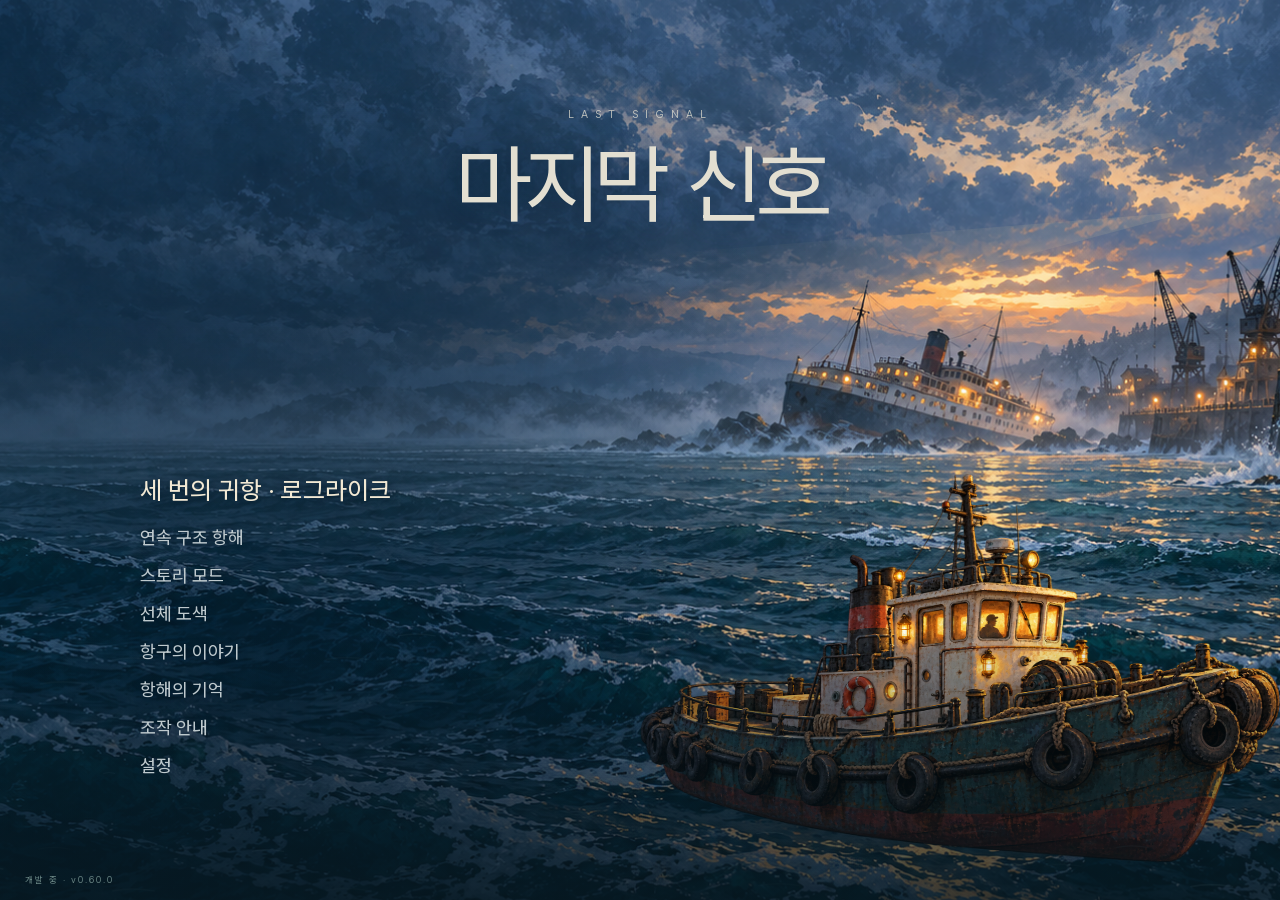
==== commit 96b1747a: "Deploy verified v0.60.0 web beta" ====
--- a/index.html
+++ b/index.html
@@ -11,6 +11,7 @@
   <link rel="stylesheet" href="src/session-ui.css">
   <link rel="stylesheet" href="src/play-hud.css">
   <link rel="stylesheet" href="src/rogue-hud.css">
+  <link rel="stylesheet" href="src/rogue-salvage.css">
   <link rel="stylesheet" href="src/crew-interior.css">
   <link rel="stylesheet" href="src/refit-view.css">
 <link rel="stylesheet" href="beta/support.css">
--- a/src/rogue-style.css
+++ b/src/rogue-style.css
@@ -43,7 +43,7 @@
 @media(max-width:1050px){.rogue-chart{padding:20px 28px;max-width:850px}.rogue-chart h1{font-size:27px}.rogue-chart p{margin:9px 0;font-size:12px}.rogue-chart fieldset{margin:12px 0}.rogue-portrait{height:68px}.rogue-radio{left:10%;right:10%;font-size:14px}.rogue-top strong{font-size:15px}}
 
 /* Departure is a place with a crew and a boat, not a form on a paper card. */
-.rogue-modal:has(.embark){padding:0;display:block;background:#101a20}
+.rogue-modal:not([hidden]):has(.embark){padding:0;display:block;background:#101a20}
 .embark{width:100%;position:relative;isolation:isolate;min-height:100%;height:100%;min-width:720px;min-height:580px;overflow:hidden;color:#e8e6d9;display:grid;grid-template-columns:minmax(220px,23%) 1fr minmax(290px,26%);grid-template-rows:auto 1fr auto;gap:0 4%;padding:44px 5% 32px}
 .embark-scenery{position:absolute;z-index:-3;inset:0;background:#263238 url('../assets/art/departure-dock-v2.png') center/cover no-repeat}
 .embark-ship{position:absolute;z-index:-2;left:59%;top:16%;width:35%;height:30%;pointer-events:none}
--- a/src/play-hud.css
+++ b/src/play-hud.css
@@ -66,24 +66,36 @@
 #hud[data-ui=compact] .mission-objective{padding:12px 14px;font-size:16px;line-height:1.35}
 #hud[data-ui=compact] .mission-objective small{display:block;font-size:14px;font-weight:400;color:#b9c1c8;margin-bottom:4px}
 #hud[data-ui=compact] .mission-objective strong{display:block;font-size:18px;font-weight:700}
-#hud[data-ui=compact] .compact-console{padding:12px 16px;border-top:1px solid #647580}
+#hud[data-ui=compact] .compact-console{padding:10px 16px;border-top:1px solid #647580}
 #hud[data-ui=compact] .compact-metrics{display:flex;flex-wrap:wrap;align-items:center;gap:10px 24px}
 #hud[data-ui=compact] .compact-metric{display:flex;align-items:baseline;gap:8px;white-space:nowrap}
 #hud[data-ui=compact] .compact-metric>span{font-size:14px;color:#b9c1c8}
 #hud[data-ui=compact] .compact-metric>strong{font-size:20px;line-height:1.2;font-variant-numeric:tabular-nums}
 #hud[data-ui=compact] .compact-metric>small{font-size:14px;font-variant-numeric:tabular-nums}
+#hud[data-ui=compact] .compact-instrument{position:relative;padding-bottom:8px}
+#hud[data-ui=compact] .compact-gauge{position:absolute;display:block;left:0;bottom:0;width:100%;height:8px;color:#b9c1c8}
+#hud[data-ui=compact] .gauge-track{fill:#b9c1c826}
+#hud[data-ui=compact] .gauge-fill{fill:currentColor}
+#hud[data-ui=compact] .gauge-band{fill:#75b4c466}
+#hud[data-ui=compact] .gauge-mark{stroke:#f3f1e8;stroke-width:1}
+#hud[data-ui=compact] [data-tone=warning] .compact-gauge{color:#f3a343}
+#hud[data-ui=compact] [data-tone=danger] .compact-gauge{color:#ffaaa2}
+#hud[data-ui=compact] [data-build-state=ready] .compact-gauge{color:#75b4c4}
+#hud[data-ui=compact] [data-active=true] .compact-gauge{color:#f3a343}
+#hud[data-ui=compact] .compact-build>strong{font-size:14px;white-space:nowrap}
+#hud[data-ui=compact] .compact-metric>strong{color:inherit}
 #hud[data-ui=compact] [data-tone=warning]{color:#f3c78f}
 #hud[data-ui=compact] [data-tone=danger]{color:#ffaaa2}
 #hud[data-ui=compact] .compact-build,
 #hud[data-ui=compact] .compact-environment,
 #hud[data-ui=compact] .compact-risks,
 #hud[data-ui=compact] .compact-actions{display:flex;flex-wrap:wrap;align-items:center;gap:6px 16px;font-size:14px;line-height:1.4}
-#hud[data-ui=compact] .compact-conditions{display:flex;flex-wrap:wrap;align-items:center;gap:6px 16px;margin-top:8px}
+#hud[data-ui=compact] .compact-conditions{display:flex;flex-wrap:wrap;align-items:center;gap:6px 16px;margin-top:6px}
 #hud[data-ui=compact] .compact-conditions:not(:has(> *)){display:none}
 #hud[data-ui=compact] .compact-build{gap:6px}
 #hud[data-ui=compact] .compact-environment{display:contents;color:#b9c1c8}
 #hud[data-ui=compact] .compact-risks{display:contents}
-#hud[data-ui=compact] .compact-actions{border-top:1px solid #b9c1c833;margin-top:6px;padding-top:6px}
+#hud[data-ui=compact] .compact-actions{border-top:1px solid #b9c1c833;margin-top:4px;padding-top:6px}
 #hud[data-ui=compact] .compact-actions [data-hud-item=context]{font-size:16px;font-weight:600;flex:1 1 240px}
 #hud[data-ui=compact] [data-hud-item]{display:inline-flex;align-items:center;gap:6px;min-width:0}
 #hud[data-ui=compact] [data-hud-item] small{font-size:14px}
--- a/src/rogue-hud.css
+++ b/src/rogue-hud.css
@@ -1,5 +1,35 @@
 /* Compact roguelike instruments. Leave room for the world, keeping real
    simultaneous hazards visible; no clipped text or forced maximum heights. */
+#rogueChart{right:146px}
+#rogue .embark-retry-context{display:grid;gap:5px;max-width:360px;margin:0;font-size:13px;line-height:1.4;color:#b9c1c8}
+#rogue .embark-retry-context b{font-size:17px;color:#f3a343}
+#rogue .embark-retry-context span{font-size:12px;line-height:1.5}
+#rogue .rogue-debrief-result .session-actions{gap:12px}
+#rogue .rogue-debrief-result .session-actions button{padding:10px 12px;font-size:14px}
+#rogue .rogue-record-summary{display:flex;flex-wrap:wrap;justify-content:center;gap:12px 28px;padding:4px 0 14px;color:#b9c1c8;font-size:14px}
+#rogue .rogue-record-summary b{margin-left:6px;color:#f3f1e8;font-size:18px;font-variant-numeric:tabular-nums}
+#rogue .rogue-debrief summary small{margin-left:10px;color:#b9c1c8;font-size:13px}
+#rogue .rogue-record-list{list-style:none;margin:6px 0 0;padding:0}
+#rogue .rogue-record-list li{display:grid;grid-template-columns:90px minmax(0,1fr);gap:14px;padding:10px 0;border-top:1px solid #b9c1c81a}
+#rogue .rogue-record-list time{font-size:13px;color:#b9c1c8;font-variant-numeric:tabular-nums}
+#rogue .rogue-record-list strong{font-size:14px;color:#f3f1e8;font-weight:600}
+#rogue .rogue-record-list p{margin:2px 0;font-size:14px;line-height:1.5}
+#rogue .rogue-record-list small{display:block;color:#b9c1c8;font-size:12px;line-height:1.5}
+#rogue .rogue-record-totals{display:flex;flex-wrap:wrap;gap:6px 20px;padding:8px 0;color:#b9c1c8;font-size:13px}
+#rogue .rogue-debrief .rogue-record-note{font-size:14px;color:#ffbe78}
+#rogue .rogue-debrief .rogue-record-unavailable,#rogue .rogue-debrief .rogue-record-equipment{font-size:14px}
+#rogue .rogue-debrief .rogue-rescue-result{margin:0 0 10px;color:#f3f1e8;font-size:15px;font-weight:600}
+#rogue .harbor-plan-rescue{color:#f3a343;font-size:13px}
+#rogue .rogue-workshop-return{display:flex;align-items:center;justify-content:space-between;gap:18px;padding:12px 28px;border-top:1px solid #52606a;background:#222a30}
+#rogue .rogue-workshop-return p{font-size:14px;line-height:1.4}
+#rogue .rogue-workshop-return small{display:block;color:#f3a343;font-size:13px;margin-top:4px}
+#rogue #rogueWorkshopReturn{flex-shrink:0;background:transparent;border-color:#f3a343}
+#rogue .rogue-workshop-actions{display:flex;gap:10px;flex-shrink:0}
+#rogue .rogue-workshop-actions #rogueSalvageHome{background:transparent}
+#rogue .rogue-workshop-save-error{padding:10px 28px;color:#ffbe78;font-size:14px}
+@media(max-height:740px){#rogue .rogue-workshop-return{padding:10px 24px;gap:14px}}
+@media(max-width:700px){#rogue .rogue-workshop-return{align-items:flex-start;flex-direction:column;padding:16px 20px}#rogue .rogue-workshop-actions{flex-direction:column;width:100%}#rogue #rogueWorkshopReturn{width:100%}}
+#rogue .rogue-plan-summary{margin-top:7px;color:#b9c1c8;font-size:14px;line-height:1.4}
 #rogue[data-hud=compact] .rogue-top-stack{width:320px;gap:8px}
 #rogue[data-hud=compact] #rogueMission{padding:10px 14px;font-size:16px;line-height:1.35}
 #rogue[data-hud=compact] #rogueMission small{font-size:14px;margin-bottom:4px}
@@ -11,10 +41,27 @@
 #rogue[data-hud=compact] [data-rogue-metric]{display:inline-flex;align-items:baseline;gap:6px;white-space:nowrap}
 #rogue[data-hud=compact] .rogue-readings b{margin:0;font-size:20px;line-height:1.2}
 #rogue[data-hud=compact] .rogue-maximum{font-size:14px;color:#b9c1c8;margin-left:-4px}
+#rogue[data-hud=compact] .rogue-instrument{position:relative;padding-bottom:8px}
+#rogue[data-hud=compact] .rogue-gauge{position:absolute;display:block;left:0;bottom:0;width:100%;height:8px;color:#b9c1c8}
+#rogue[data-hud=compact] .gauge-track{fill:#b9c1c826}
+#rogue[data-hud=compact] .gauge-fill{fill:currentColor}
+#rogue[data-hud=compact] .gauge-mark{stroke:#f3f1e8;stroke-width:1}
+#rogue[data-hud=compact] [data-rogue-condition] .rogue-gauge{width:160px;max-width:100%}
+#rogue[data-hud=compact] [data-tone=warning] .rogue-gauge{color:#f3a343}
+#rogue[data-hud=compact] [data-tone=ready] .rogue-gauge{color:#75b4c4}
 #rogue[data-hud=compact] .rogue-conditions{display:flex;flex-wrap:wrap;gap:4px 16px;margin-top:7px;font:400 14px/1.4 Pretendard,sans-serif;color:#b9c1c8}
 #rogue[data-hud=compact] .rogue-conditions:empty{display:none}
 #rogue[data-hud=compact] [data-tone=warning]{color:#ffbe78}
 #rogue[data-hud=compact] .rogue-controls{display:flex;flex-wrap:wrap;gap:6px 16px;align-items:center;font:500 14px/1.4 Pretendard,sans-serif;margin-top:7px;padding-top:7px;color:#f3f1e8}
+#rogue[data-hud=compact] [data-rogue-context=defense]{flex-basis:100%;color:#b9c1c8}
+#rogue[data-hud=compact] .rogue-controls [data-tone=warning]{color:#ffbe78}
+#rogue[data-hud=compact] [data-rogue-context=search]{font-weight:600}
+#rogue .rogue-sr-only{position:absolute;width:1px;height:1px;overflow:hidden;clip-path:inset(50%);white-space:nowrap}
+#rogue[data-hud=compact] .rogue-dock-checks{display:flex;flex-basis:100%;flex-wrap:wrap;gap:6px 18px;color:#aebdc5;font-size:14px}
+#rogue[data-hud=compact] .rogue-dock-checks i{font-style:normal;color:#8fcbd8}
+#rogue[data-hud=compact] .rogue-dock-checks [data-active=true]{color:#f3f1e8;font-weight:600}
+#rogue[data-hud=compact] .rogue-dock-checks [data-ok=true]{color:#c8dbde}
+#rogue:has(#rogueSea[data-dock-panel=true]) .rogue-dock-checks{position:absolute;width:1px;height:1px;overflow:hidden;clip-path:inset(50%)}
 #rogue[data-hud=compact] .rogue-work{display:flex;gap:10px;align-items:center;font-size:14px;color:#f3a343}
 #rogue[data-hud=compact] .rogue-work progress{width:110px;height:5px;accent-color:#f3a343}
 #rogue[data-hud=compact] #rogueSkill{padding:10px 12px 14px;min-height:0;width:184px;gap:6px;font:400 14px/1.4 Pretendard,sans-serif}
@@ -36,3 +83,54 @@
  #rogue[data-hud=compact] .rogue-readings{gap:6px 14px}
  #rogue .rogue-detail-list>div{grid-template-columns:1fr;gap:2px}
 }
+
+/* A paused chart and a plain destination list, using the same harbor theme. */
+#rogue[data-surface=chart] #rogueHud{visibility:hidden}
+#rogue[data-surface=chart] #rogueModal{display:block;padding:0;background:#10171c;overflow:hidden}
+#rogue .harbor-plan{display:grid;grid-template-rows:auto minmax(0,1fr) auto;width:100%;height:100%;min-height:0;max-height:100dvh;padding:24px 32px;color:#f3f1e8;gap:16px;font:400 14px/1.4 Pretendard,sans-serif}
+#rogue .harbor-plan p{font:inherit}
+#rogue .harbor-plan small{line-height:1.3}
+#rogue .harbor-plan-header{display:flex;align-items:center;gap:24px;border-bottom:1px solid #48535c;padding-bottom:16px}
+#rogue .harbor-plan-header p{margin:0 0 4px;color:#b9c1c8}
+#rogue .harbor-plan-header h2{margin:0;font-size:28px;line-height:1.2}
+#rogue .harbor-plan-paused{color:#f3a343;letter-spacing:.06em;font-size:12px}
+#rogue .harbor-plan button{font:inherit;border-radius:0;color:inherit;cursor:pointer}
+#rogue .harbor-plan button:focus-visible{outline:2px solid #f3a343;outline-offset:-2px}
+#rogue .harbor-plan button:disabled{cursor:default}
+#rogue #harborPlanClose,#rogue #harborPlanClear{padding:10px 14px;border:1px solid #647580;background:transparent;min-height:42px}
+#rogue #harborPlanClose{margin-left:auto}
+#rogue #harborPlanClear:disabled{opacity:.4}
+#rogue .harbor-plan-body{display:grid;grid-template-columns:minmax(0,1fr) 360px;gap:24px;min-height:0}
+#rogue .harbor-plan-map{position:relative;min-height:0;background:#0b1c24;overflow:hidden;border:1px solid #34444d}
+#rogue #harborPlanSea{position:absolute;inset:0;width:100%;height:100%}
+#rogue .harbor-plan-pin{position:absolute;transform:translate(-50%,-50%);width:34px;height:34px;padding:0;border:1px solid #9eb4bc;background:#151d24;color:#f3f1e8;font-weight:700}
+#rogue .harbor-plan-pin:hover,#rogue .harbor-plan-pin[aria-pressed=true]{background:#f3a343;color:#10171c;border-color:#f3a343}
+#rogue .harbor-plan-you{position:absolute;transform:translate(-50%,-50%);color:#9bd0dc;font-size:18px;pointer-events:none}
+#rogue .harbor-plan-you small{position:absolute;left:-12px;top:-19px;font-size:12px;white-space:nowrap;background:#10171cbb;padding:1px 4px}
+#rogue .harbor-plan-legend{position:absolute;left:12px;bottom:10px;right:12px;color:#a9b7bf;font-size:12px;pointer-events:none}
+#rogue .harbor-plan-sites{min-height:0;overflow:auto;scrollbar-width:thin;scrollbar-color:#647580 #10171c}
+#rogue .harbor-plan-list-label{margin:0 0 4px;color:#b9c1c8;letter-spacing:.08em;font-size:12px}
+#rogue .harbor-plan-site{display:flex;flex-direction:column;width:100%;gap:4px;text-align:left;padding:14px 12px;border:0;border-bottom:1px solid #48535c;background:transparent;line-height:1.4}
+#rogue .harbor-plan-site:hover:not(:disabled){background:#25323b}
+#rogue .harbor-plan-site[aria-pressed=true]{background:#f3a34318;border-left:3px solid #f3a343;padding-left:9px}
+#rogue .harbor-plan-site-heading{display:flex;align-items:baseline;gap:8px;justify-content:space-between}
+#rogue .harbor-plan-site-heading b{font-size:16px}
+#rogue .harbor-plan-site-heading b small{color:#9daeb9;font-size:12px;margin-right:3px}
+#rogue .harbor-plan-site-heading>span{font-size:12px;color:#a9b7bf;flex-shrink:0}
+#rogue .harbor-plan-gear{color:#f3a343;font-weight:600}
+#rogue .harbor-plan-gear small{margin-left:8px;color:#a9b7bf;font-weight:400}
+#rogue .harbor-plan-muted,#rogue .harbor-plan-sightings,#rogue .harbor-plan-actual{color:#a9b7bf;font-size:12px}
+#rogue .harbor-plan-actual{display:block}
+#rogue .harbor-plan-tool{color:#8fc1d0;font-size:12px}
+#rogue .harbor-plan-boss{margin-top:8px}
+#rogue .harbor-plan-record-note{display:block;font-size:12px;color:#a9b7bf;margin:3px 0 0}
+#rogue .harbor-plan-footer{display:flex;align-items:center;gap:20px;border-top:1px solid #48535c;padding-top:12px}
+#rogue .harbor-plan-footer p{margin:0;color:#b9c1c8}
+#rogue #harborPlanSaveError{color:#ffbe78;font-size:13px}
+@media(max-width:1100px){
+ #rogue .harbor-plan{padding:16px;gap:12px}
+ #rogue .harbor-plan-header{padding-bottom:12px}
+ #rogue .harbor-plan-header h2{font-size:24px}
+ #rogue .harbor-plan-body{grid-template-columns:minmax(0,1fr) 320px;gap:16px}
+ #rogue .harbor-plan-site{padding-top:8px;padding-bottom:8px;gap:2px}
+}
--- a/src/rogue-salvage.css
+++ b/src/rogue-salvage.css
@@ -0,0 +1,111 @@
+.rogue-modal:not([hidden]):has(.rogue-salvage-desk){padding:24px;background:#101519eb;backdrop-filter:blur(3px)}
+.rogue-salvage-desk{
+  --salvage-ink:#f3f1e8;--salvage-muted:#b9c1c8;--salvage-line:#52606a;--salvage-accent:#f3a343;
+  box-sizing:border-box;width:min(1100px,100%);max-height:calc(100dvh - 48px);overflow:auto;
+  padding:0;background:#191f24;border:1px solid var(--salvage-line);border-top:4px solid var(--salvage-accent);
+  color:var(--salvage-ink);font:400 16px/1.4 Pretendard,sans-serif;box-shadow:0 24px 80px #0008;
+}
+.rogue-salvage-desk *{box-sizing:border-box}
+.rogue-salvage-desk p,.rogue-salvage-desk h2,.rogue-salvage-desk h3,.rogue-salvage-desk dl{margin:0}
+.rogue-salvage-desk p{font:inherit;color:inherit}
+.rogue-salvage-header{display:flex;justify-content:space-between;align-items:center;gap:28px;padding:26px 28px 22px}
+.rogue-salvage-header .rogue-salvage-kicker{font-size:13px;letter-spacing:.1em;color:var(--salvage-accent);margin-bottom:8px}
+.rogue-salvage-header h2{font:750 36px/1.15 Pretendard,sans-serif;letter-spacing:-.04em}
+.rogue-salvage-header h2+p{color:var(--salvage-muted);font-size:14px;margin-top:10px}
+.rogue-salvage-current{flex-shrink:0;border-left:1px solid var(--salvage-line);padding-left:24px;min-width:220px}
+.rogue-salvage-current>span,.rogue-salvage-preview>span{display:block;color:var(--salvage-muted);font-size:12px;letter-spacing:.07em;margin-bottom:8px}
+.rogue-salvage-stats>div{display:flex;justify-content:space-between;gap:16px;font-size:14px;line-height:1.7}
+.rogue-salvage-stats dt{color:var(--salvage-muted)}
+.rogue-salvage-stats dd{margin:0;font-variant-numeric:tabular-nums;font-weight:650}
+.rogue-salvage-stats small{font-size:13px;color:var(--salvage-muted);font-weight:400}
+.rogue-salvage-common{display:grid;grid-template-columns:auto 1fr;align-items:center;gap:3px 18px;padding:12px 28px;background:#282e32;border-block:1px solid var(--salvage-line);font-size:14px}
+.rogue-salvage-common strong{grid-row:span 2;font-size:16px}
+.rogue-salvage-common small{font-size:13px;color:var(--salvage-muted);line-height:1.4}
+.rogue-salvage-options{display:grid;grid-template-columns:repeat(3,minmax(0,1fr));padding:22px 8px}
+.rogue-salvage-option{display:flex;flex-direction:column;padding:0 20px;min-width:0;border-left:1px solid var(--salvage-line)}
+.rogue-salvage-option:first-child{border-left:0}
+.rogue-salvage-option-heading{display:flex;align-items:center;gap:10px}
+.rogue-salvage-option-heading>span{font:500 14px/1.2 Pretendard,sans-serif;color:var(--salvage-muted)}
+.rogue-salvage-option-heading h3{font:700 20px/1.3 Pretendard,sans-serif;letter-spacing:-.02em}
+.rogue-salvage-gain{display:flex;gap:12px;align-items:baseline;padding:16px 0 10px}
+.rogue-salvage-gain b{font-size:46px;line-height:1;font-weight:750;letter-spacing:-.04em;font-variant-numeric:tabular-nums;color:var(--salvage-accent)}
+.rogue-salvage-gain span{font-size:15px;font-weight:600}
+.rogue-salvage-option .rogue-salvage-effect{font-size:15px;line-height:1.4;min-height:42px}
+.rogue-salvage-mechanic{display:block;font-size:14px;line-height:1.4;color:var(--salvage-muted)}
+.rogue-salvage-option .rogue-salvage-note{font-size:13px;line-height:1.4;color:var(--salvage-muted);margin-top:6px}
+.rogue-salvage-preview{border-top:1px solid #52606a80;margin-top:16px;padding-top:12px}
+.rogue-salvage-preview .rogue-salvage-stats{display:grid;grid-template-columns:repeat(3,minmax(0,1fr));gap:8px}
+.rogue-salvage-preview .rogue-salvage-stats>div{display:block}
+.rogue-salvage-preview dd{white-space:nowrap}
+.rogue-salvage-desk button{font:650 16px/1.35 Pretendard,sans-serif;min-height:46px;border:1px solid #83909a;border-radius:2px;box-shadow:none;color:var(--salvage-ink);background:#30383e;padding:11px 14px}
+.rogue-salvage-option button{display:flex;align-items:center;justify-content:space-between;gap:8px;margin-top:16px;width:100%;text-align:left}
+.rogue-salvage-desk button:hover{background:#414b52;border-color:var(--salvage-ink)}
+.rogue-salvage-desk button:focus-visible{outline:3px solid var(--salvage-accent);outline-offset:3px;background:#414b52}
+.rogue-salvage-option:focus-within .rogue-salvage-option-heading h3{color:var(--salvage-accent)}
+.rogue-salvage-footer{display:flex;justify-content:space-between;align-items:center;gap:24px;border-top:1px solid var(--salvage-line);padding:16px 28px}
+.rogue-salvage-footer button{background:transparent;flex-shrink:0}
+.rogue-salvage-footer p{font-size:14px;line-height:1.5;color:var(--salvage-muted);max-width:630px;text-align:right}
+.rogue-salvage-details{border-top:1px solid #52606a;padding-top:12px;margin-top:16px}
+.rogue-salvage-details h3 span{font:500 14px/1.4 Pretendard,sans-serif;color:#f3a343;margin-left:8px}
+.rogue-salvage-details small{font-size:13px;color:#b9c1c8}
+.rogue-cache-capacity{display:grid;gap:6px;border-left:1px solid var(--salvage-line);padding-left:28px;min-width:170px;color:var(--salvage-muted);font-size:14px}
+.rogue-cache-capacity b{font-size:32px;color:var(--salvage-ink)}
+.rogue-cache-capacity small{font-size:18px;color:var(--salvage-muted)}
+.rogue-cache-desk .rogue-salvage-options{padding-block:30px}
+.rogue-cache-desk .rogue-cache-label{font-size:14px;color:var(--salvage-muted);margin-top:24px}
+.rogue-cache-desk .rogue-cache-effect{display:flex;align-items:baseline;gap:10px;margin-block:10px 18px;font-variant-numeric:tabular-nums;white-space:nowrap}
+.rogue-cache-effect>span{font-size:20px;color:var(--salvage-muted)}
+.rogue-cache-effect>i{font-style:normal;font-size:20px;color:var(--salvage-muted)}
+.rogue-cache-effect>b{font-size:36px;line-height:1.15;color:var(--salvage-accent);letter-spacing:-.03em}
+.rogue-cache-desk .rogue-cache-description{font-size:15px;line-height:1.5;min-height:46px}
+.rogue-cache-desk .rogue-cache-note{font-size:13px;color:var(--salvage-muted);margin-top:14px;min-height:36px}
+.rogue-cache-common{display:flex;align-items:center;gap:18px;border-top:1px solid var(--salvage-line);padding:16px 28px;background:#282e32;font-size:14px;line-height:1.5}
+.rogue-cache-common strong{white-space:nowrap}
+.rogue-cache-common span{color:var(--salvage-muted)}
+.rogue-cache-replacements{display:grid;grid-template-columns:repeat(3,minmax(0,1fr));gap:16px;padding:12px 28px 28px}
+.rogue-cache-replacements button{text-align:left;padding:18px;display:grid;gap:12px;min-width:0}
+.rogue-cache-replacements button>small{font-size:13px;color:var(--salvage-muted);font-weight:400}
+.rogue-cache-replacements span>small{font-weight:400;color:var(--salvage-muted);margin-right:6px}
+.rogue-cache-desk .rogue-cache-save-error{color:var(--salvage-accent);font-size:14px;padding:12px 28px;border-top:1px solid var(--salvage-line)}
+@media(max-height:740px){
+ .rogue-salvage-header{padding:14px 24px 12px;gap:20px}
+ .rogue-salvage-header h2{font-size:30px}
+ .rogue-salvage-header .rogue-salvage-kicker{margin-bottom:5px}
+ .rogue-salvage-header h2+p{margin-top:6px}
+ .rogue-salvage-current{padding-left:18px;min-width:250px}
+ .rogue-salvage-current .rogue-salvage-stats{display:flex;gap:20px}
+ .rogue-salvage-current .rogue-salvage-stats>div{display:block}
+ .rogue-salvage-common{padding-block:10px}
+ .rogue-salvage-options{padding:12px 6px}
+ .rogue-salvage-option{padding:0 18px}
+ .rogue-salvage-gain{padding:12px 0 8px}
+ .rogue-salvage-gain b{font-size:40px}
+ .rogue-salvage-preview{margin-top:12px;padding-top:8px}
+ .rogue-salvage-option button{margin-top:12px}
+ .rogue-salvage-footer{padding:10px 24px}
+ .rogue-cache-desk .rogue-salvage-options{padding-block:18px}
+ .rogue-cache-desk .rogue-cache-label{margin-top:18px}
+ .rogue-cache-effect>b{font-size:30px}
+ .rogue-cache-effect>span{font-size:18px}
+ .rogue-cache-common{padding:12px 24px}
+}
+@media(max-width:700px){
+ .rogue-modal:not([hidden]):has(.rogue-salvage-desk){padding:12px}
+ .rogue-salvage-desk{max-height:calc(100dvh - 24px)}
+ .rogue-salvage-header{align-items:flex-start;flex-direction:column;padding:20px}
+ .rogue-salvage-current{border-left:0;padding-left:0;width:100%}
+ .rogue-salvage-current .rogue-salvage-stats{display:flex;gap:20px;flex-wrap:wrap}
+ .rogue-salvage-common{display:block;padding:14px 20px}
+ .rogue-salvage-common>*{display:block;margin-bottom:4px}
+ .rogue-salvage-options{grid-template-columns:1fr;padding:0 20px}
+ .rogue-salvage-option{border-left:0;border-bottom:1px solid var(--salvage-line);padding:20px 0}
+ .rogue-salvage-option:last-child{border-bottom:0}
+ .rogue-salvage-option .rogue-salvage-effect{min-height:0}
+ .rogue-salvage-footer{align-items:flex-start;padding:16px 20px;gap:16px}
+ .rogue-salvage-footer p{text-align:left}
+ .rogue-cache-capacity{border-left:0;padding-left:0;display:flex;align-items:center;gap:12px;flex-wrap:wrap}
+ .rogue-cache-desk .rogue-cache-description,.rogue-cache-desk .rogue-cache-note{min-height:0}
+ .rogue-cache-common{display:block;padding:14px 20px}
+ .rogue-cache-common strong{display:block;margin-bottom:6px}
+ .rogue-cache-replacements{grid-template-columns:1fr;padding:12px 20px 20px}
+}
--- a/src/crew-interior.css
+++ b/src/crew-interior.css
@@ -10,16 +10,34 @@
 .crew-header .crew-save{display:flex;align-items:center;gap:12px;max-width:48%}
 .crew-header .crew-save p{font-size:14px;margin:0;color:#ffaaa2}
 .crew-header .crew-save button{flex-shrink:0;padding:8px 12px}
-.crew-workspace{display:grid;grid-template-columns:minmax(0,1.7fr) minmax(320px,1fr);gap:24px;flex:1;min-height:0}
+.crew-workspace{display:grid;grid-template-columns:minmax(0,1.7fr) minmax(340px,1fr);gap:24px;flex:1;min-height:0}
 .crew-stage{display:flex;flex-direction:column;min-height:0;overflow:auto;scrollbar-gutter:stable;padding-right:8px}
-.crew-ship{flex:1;min-height:110px;display:flex;align-items:center;overflow:hidden}
+.crew-map-title{display:flex;justify-content:space-between;gap:12px;font-size:14px;line-height:1.4;color:#b9c1c8;flex:none}
+.crew-map-title strong{font-weight:500}
+.crew-map-title>span{color:#f3a343}
+.crew-ship{flex:1;min-height:200px;display:flex;align-items:center;position:relative;margin:8px 0 16px}
 .crew-ship .ship-section{width:100%;height:100%}
-.crew-ship .ship-scene{height:100%;max-height:340px}
+.crew-ship .ship-scene{height:100%;max-height:none}
+.crew-ship .ship-scene text{display:none}
+.crew-interior[data-selected-crew=operator] [data-crew-person=operator],
+.crew-interior[data-selected-crew=engineer] [data-crew-person=engineer]{filter:drop-shadow(0 0 5px #f3a343)}
+.crew-station-map{position:absolute;inset:0;pointer-events:none}
+.crew-station-tag{position:absolute;display:flex;flex-direction:column;gap:2px;padding:5px 8px;border-left:2px solid #657078;background:#15191deb;font-size:14px;line-height:1.25;min-width:88px}
+.crew-station-tag>span{color:#b9c1c8}
+.crew-station-tag>strong{font-size:14px;color:#f3f1e8;font-weight:600}
+.crew-station-tag[data-occupied=false]>strong{font-weight:400;color:#9ca8ae}
+.crew-station-tag[data-selected=true]{border-color:#f3a343;background:#30291ff5}
+.crew-station-tag[data-selected=true]>strong{color:#ffbf6e}
+.crew-station-tag[data-station=helm]{left:63%;top:2%}
+.crew-station-tag[data-station=engine]{left:5%;bottom:0}
+.crew-station-tag[data-station=pump]{left:30%;bottom:0}
+.crew-station-tag[data-station=repair]{left:55%;bottom:0}
 .crew-readings{display:flex;flex-wrap:wrap;gap:8px 20px;padding:12px 0;border-block:1px solid #b9c1c833;font-size:14px;color:#b9c1c8}
 .crew-readings b{font-size:20px;line-height:1.2;color:#f3f1e8;font-variant-numeric:tabular-nums;margin-left:4px}
 .crew-readings small{font-size:14px}
 .crew-readings [data-work-water=rising]{color:#f3c78f}
-.crew-effects{font-size:14px;line-height:1.5;padding-top:10px}
+.crew-effects{display:grid;grid-template-columns:1fr 1fr;gap:4px 12px;font-size:14px;line-height:1.5;padding-top:10px}
+.crew-effects p:first-child{grid-column:1/-1}
 .crew-effects p{font-size:14px;margin:0 0 6px;color:#f3f1e8}
 .crew-effects small{display:block;font-size:14px;color:#b9c1c8}
 .crew-effects .crew-warning,.crew-effects [data-work-repair=empty]{color:#f3c78f}
@@ -30,18 +48,22 @@
 .crew-interior button:focus-visible,.crew-interior summary:focus-visible{outline:2px solid #f3a343;outline-offset:-3px}
 .crew-interior button[aria-pressed=true]{border-color:#f3a343;background:#f3a34316}
 .crew-picker{display:grid;grid-template-columns:1fr 1fr;gap:8px}
-.crew-picker button{text-align:left;padding:8px 10px}
+.crew-picker button{display:flex;align-items:center;gap:10px;text-align:left;padding:8px 10px}
+.crew-picker img{width:36px;height:44px;object-fit:cover;flex:none;border-radius:2px}
+.crew-picker-copy{min-width:0}
 .crew-picker strong{font-size:16px;display:block}
 .crew-picker span{display:block;color:#b9c1c8;font-size:14px}
-.crew-person{display:flex;align-items:center;gap:14px;margin:16px 0}
-.crew-person img{width:56px;height:64px;object-fit:cover;object-position:center}
-.crew-person h3{margin:0 0 4px;font-size:24px;color:#f3f1e8}
-.crew-person p{margin:0;font-size:14px;color:#b9c1c8}
-.crew-inspector h4{font-size:14px;font-weight:500;color:#b9c1c8;margin:0 0 8px}
+.crew-inspector h4{font-size:14px;font-weight:500;color:#b9c1c8;margin:16px 0 8px}
+.crew-inspector h4 strong{font-size:16px;color:#f3f1e8}
 .crew-jobs{display:grid;grid-template-columns:1fr 1fr;gap:8px}
 .crew-jobs button{padding:10px;text-align:left}
 .crew-jobs strong{display:block;font-size:16px}
 .crew-jobs small{display:block;font-size:14px;font-weight:400;line-height:1.35;color:#b9c1c8;margin-top:6px}
+.crew-job-title{display:flex;align-items:center;justify-content:space-between;gap:4px}
+.crew-job-title .crew-assigned{font-size:14px;color:#f3a343}
+.crew-job-effect{display:block;border-top:1px solid #b9c1c82b;margin-top:10px;padding-top:7px;font-size:14px;line-height:1.35;font-weight:400}
+.crew-job-effect>b{display:block;color:#f3f1e8;font-size:14px;font-weight:500;font-variant-numeric:tabular-nums}
+.crew-jobs [aria-pressed=true] .crew-job-effect>b{color:#ffbf6e}
 .crew-footer{display:grid;grid-template-columns:minmax(0,1fr) 200px;gap:20px;border-top:1px solid #b9c1c833;padding-top:16px;flex:none}
 .crew-footer .crew-plans{display:grid;grid-template-columns:repeat(3,minmax(0,1fr));gap:8px;margin:0}
 .crew-footer .crew-plans button{padding:8px 10px;text-align:left}
@@ -51,13 +73,18 @@
 .crew-interior #interiorBack:hover{background:#ffb760}
 .crew-interior #interiorBack kbd{font:600 14px Pretendard,sans-serif;border:1px solid #15191d66;padding:2px 6px;border-radius:2px}
 @media(max-height:720px){
- #panel .crew-interior{padding:18px 20px;gap:14px}
- .crew-person{margin:10px 0}
- .crew-person img{width:44px;height:50px}
- .crew-person{display:none}
- .crew-picker{margin-bottom:12px}
- .crew-ship{min-height:110px}
- .crew-ship .ship-scene{max-height:210px}
+ #panel .crew-interior{padding:16px 20px;gap:12px}
+ .crew-interior .crew-header h2{font-size:26px}
+ .crew-picker{margin-bottom:0}
+ .crew-picker button{padding:6px 8px;gap:8px}
+ .crew-picker img{width:28px;height:36px}
+ .crew-inspector h4{margin:10px 0 8px}
+ .crew-jobs button{padding:8px}
+ .crew-job-effect{margin-top:6px;padding-top:5px}
+ .crew-ship{min-height:180px;margin:4px 0 12px}
+ .crew-ship .ship-scene{max-height:none}
+ .crew-readings{gap:6px 14px;padding:8px 0}
+ .crew-effects{padding-top:8px;gap:2px 10px}
  .crew-footer{padding-top:12px}
 }
 @media(max-width:799px){
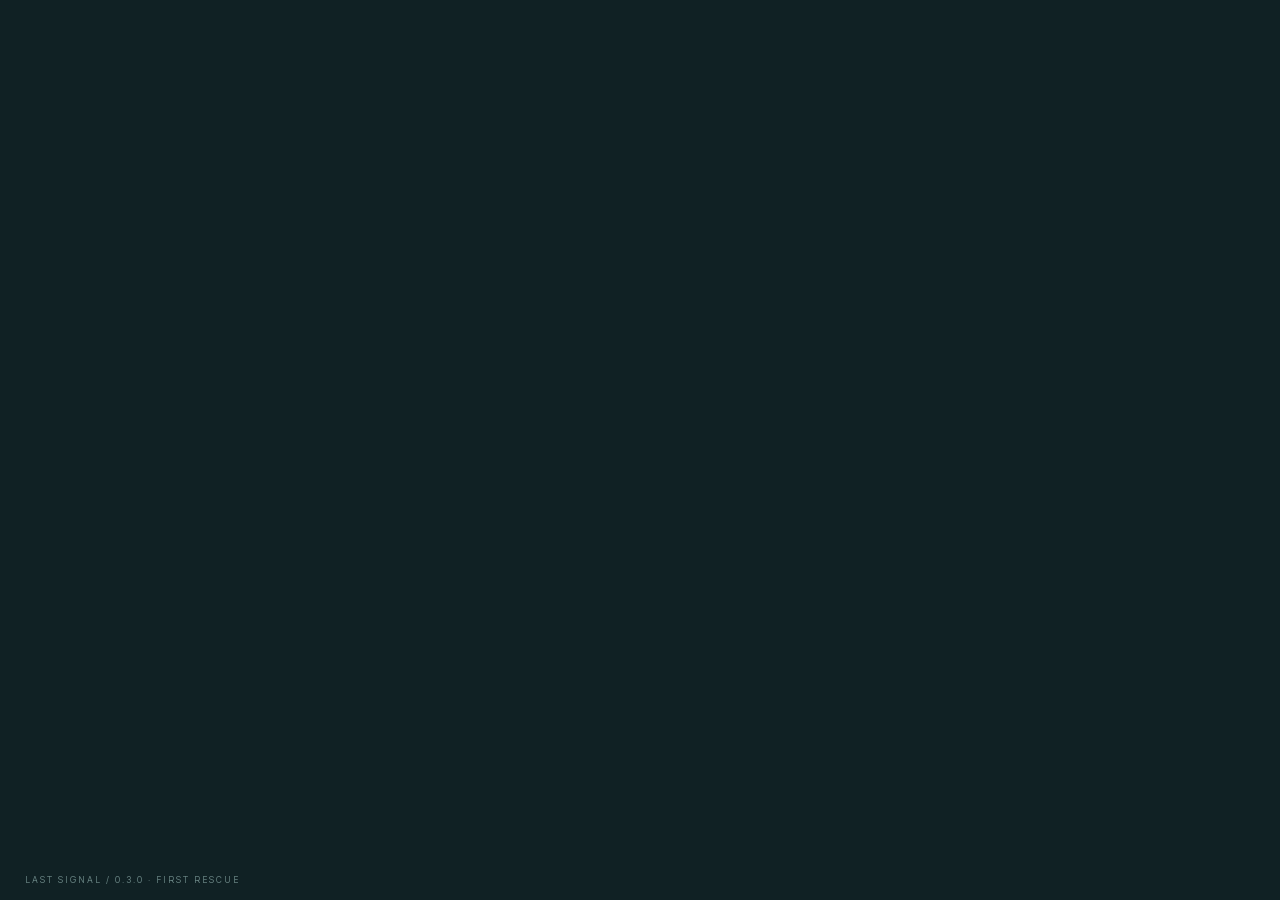
==== commit 2984d614: "Add mobile web touch layout and landscape rotation guide" ====
--- a/index.html
+++ b/index.html
@@ -2,7 +2,7 @@
 <html lang="ko">
 <head>
   <meta charset="utf-8">
-  <meta name="viewport" content="width=device-width, initial-scale=1">
+  <meta name="viewport" content="width=device-width, initial-scale=1, viewport-fit=cover">
   <meta http-equiv="Content-Security-Policy" content="default-src 'self'; script-src 'self'; style-src 'self'; img-src 'self' data:; connect-src 'self'; object-src 'none'; base-uri 'none'; form-action 'none'">
   <title>마지막 신호 · LAST SIGNAL</title>
   <link rel="stylesheet" href="src/style.css">
@@ -25,7 +25,7 @@
   <div id="rewardNotice" class="reward-notice" role="status" aria-live="polite"></div>
   <div id="toast" role="status"></div>
   <div id="version">LAST SIGNAL / 0.3.0 · FIRST RESCUE</div>
-  <script type="module" src="src/rescue-app.js"></script>
+  <script type="module" src="web-entry.js"></script>
 <script type="module" src="beta/game-support.js"></script>
 </body>
 </html>
